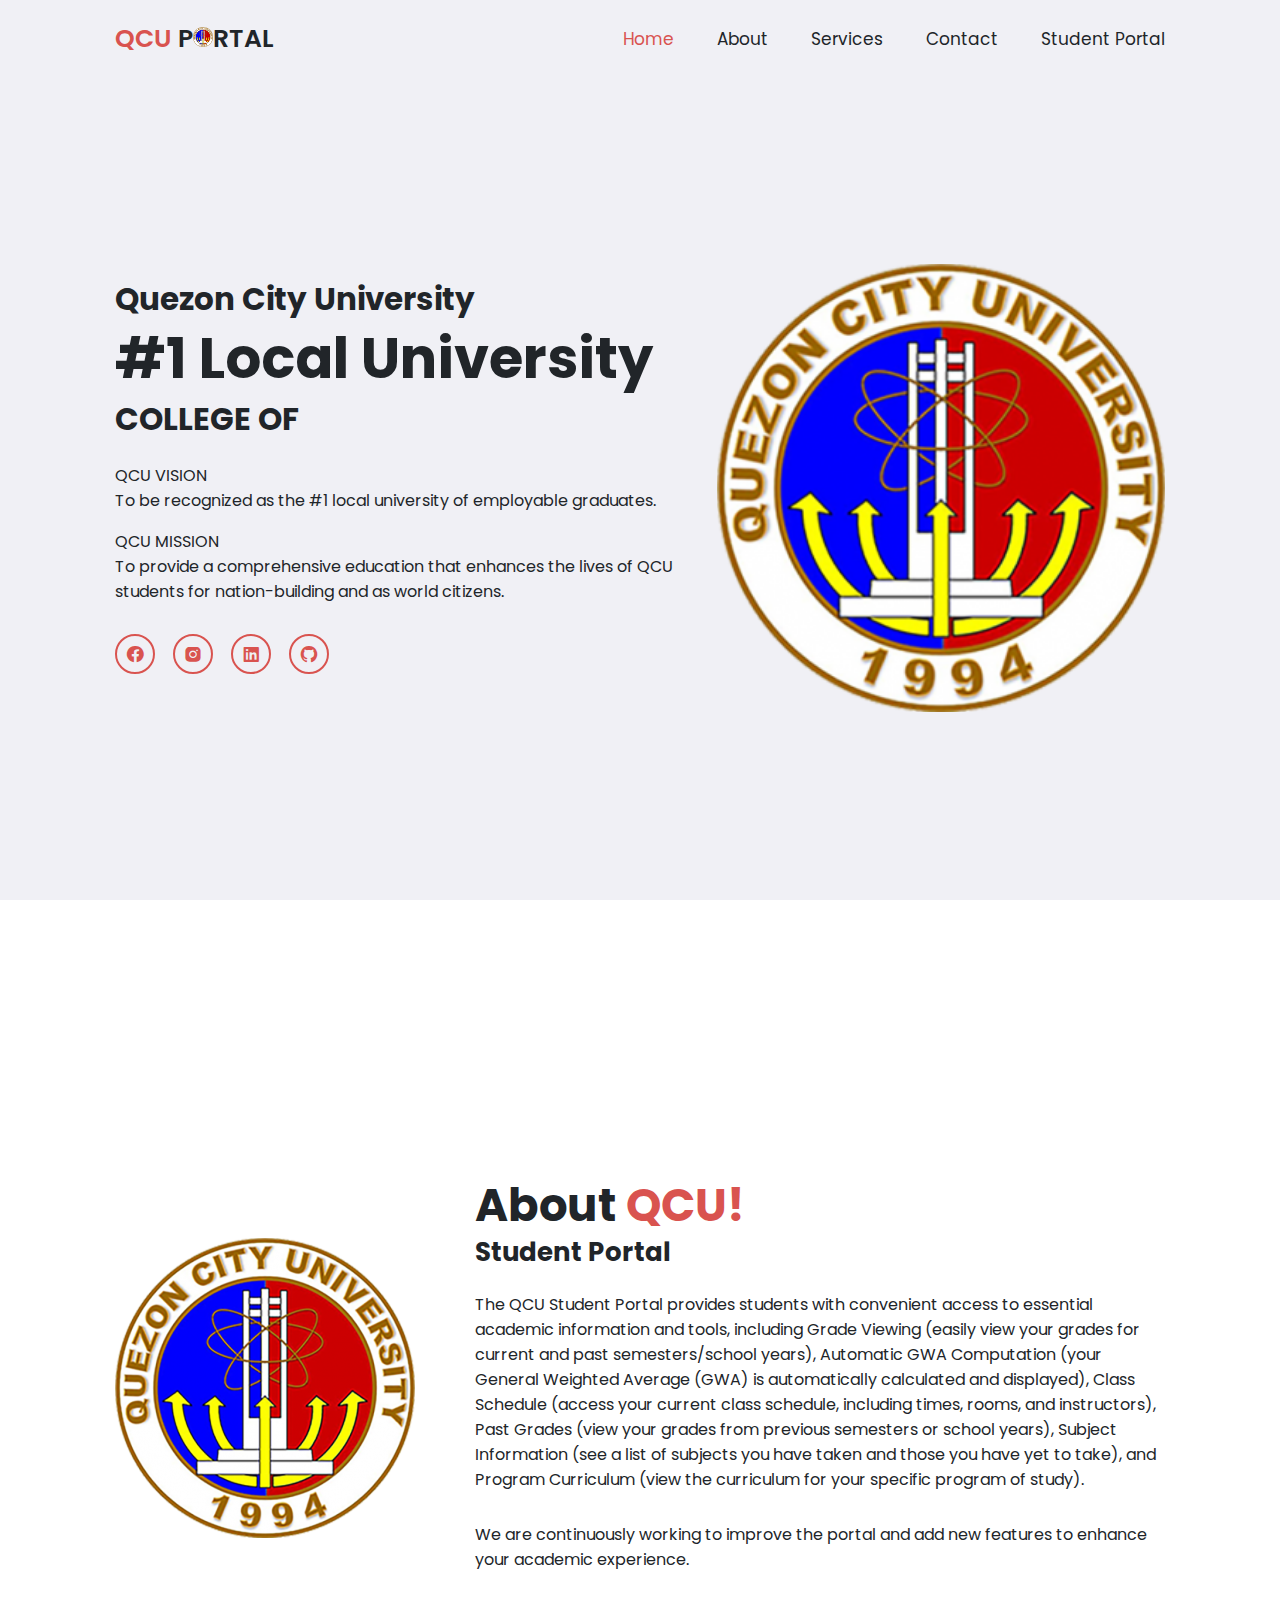
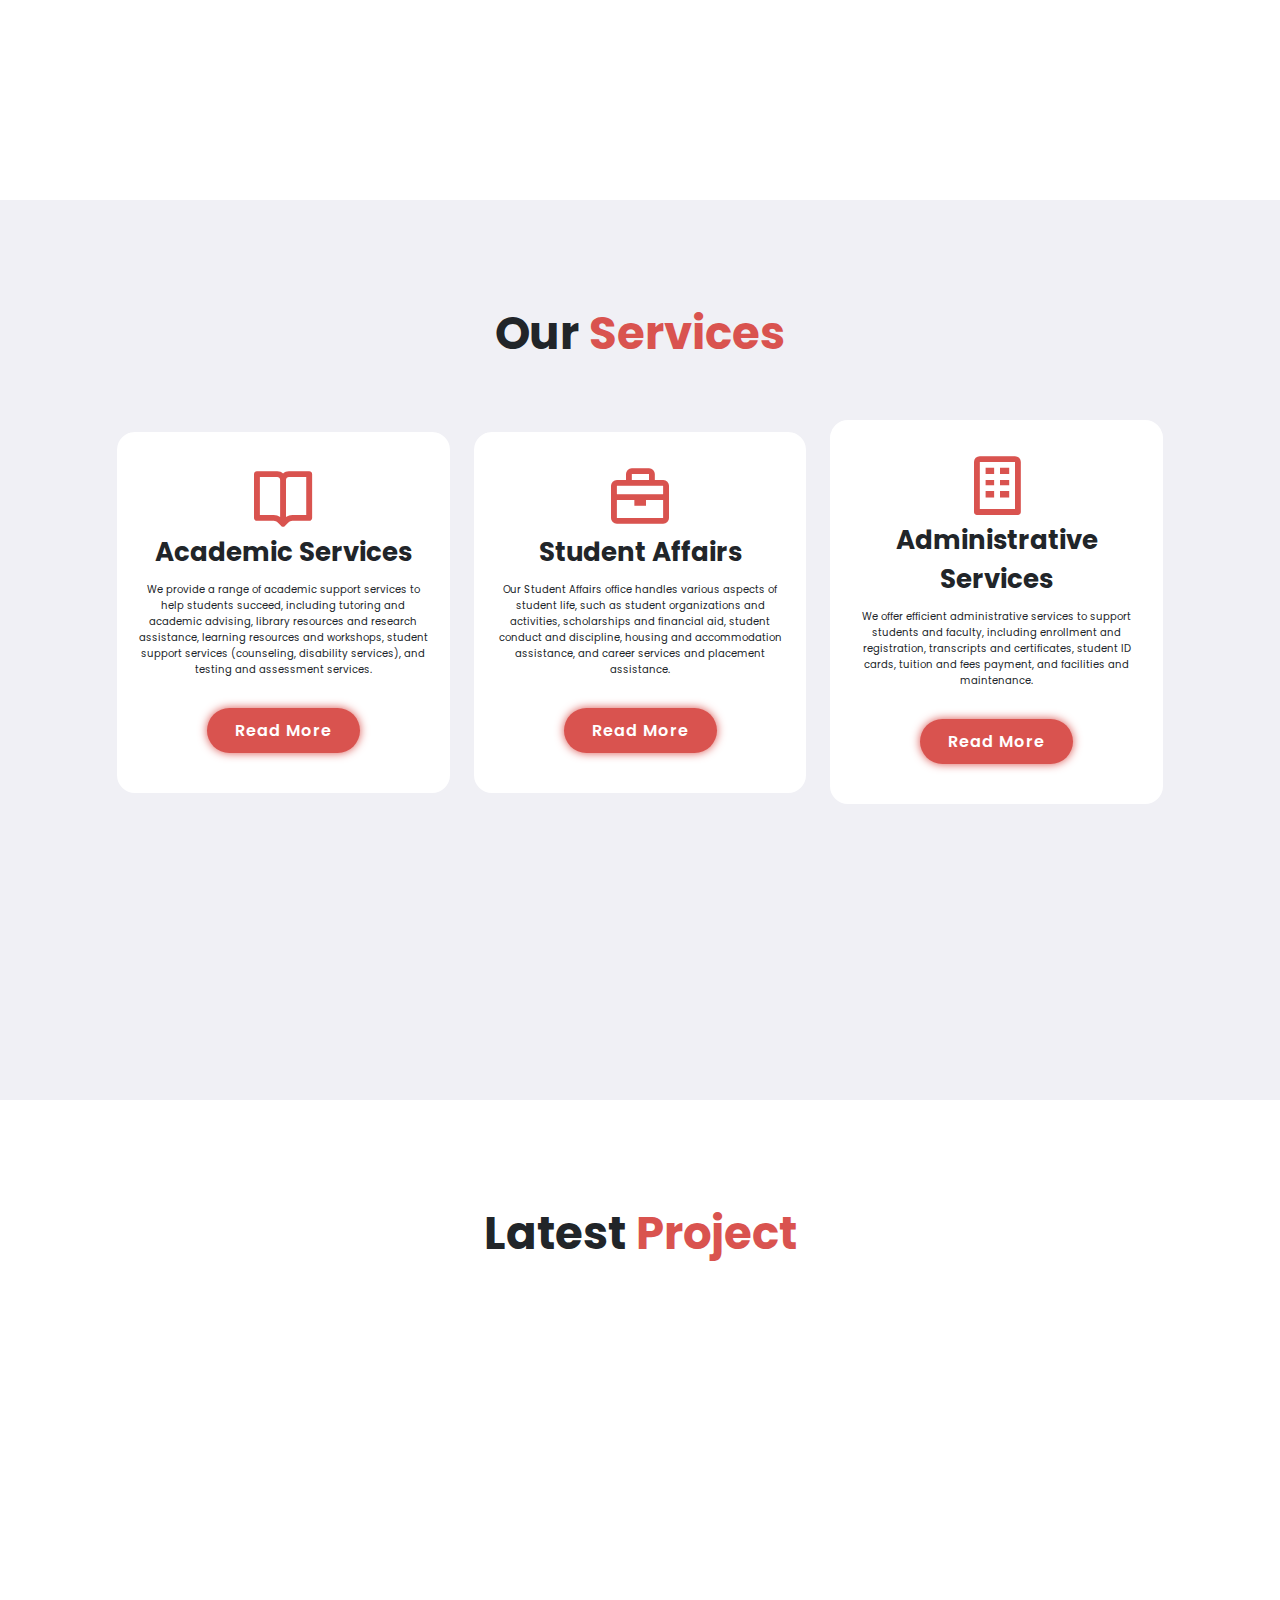
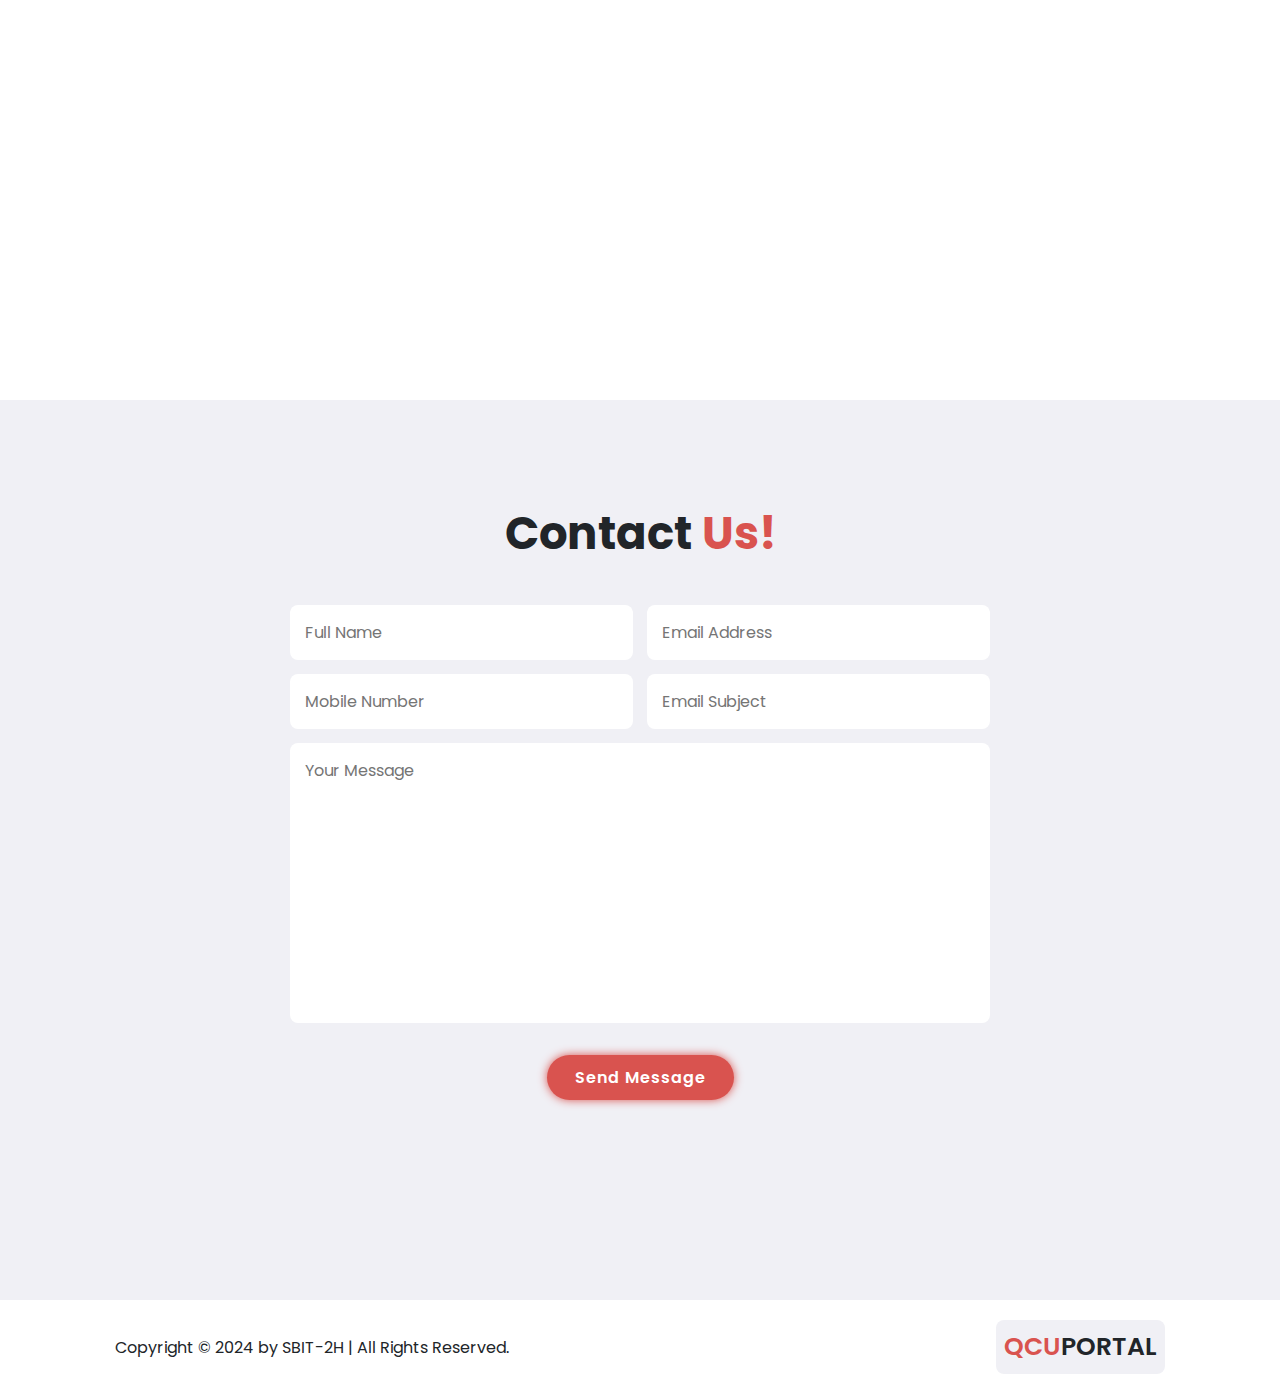
==== index.html @ 7229deca "Add files via upload" ====
<!DOCTYPE html>
<html lang="en">
<head>
    <meta charset="UTF-8">
    <meta http-equiv="X-UA-Compatible" content="IE=edge">
    <meta name="viewport" content="width=device-width, initial-scale=1.0">
    <title>QCU Student Portal </title>
    <link href='https://unpkg.com/boxicons@2.1.4/css/boxicons.min.css' rel='stylesheet'> 
    <link rel="stylesheet" href="css/style.css">
</head>
<body>

    <header class="header">
        <a href="#" class="logo"><span> QCU </span>P<img src="images/profile1.png" alt="">RTAL</a>
        <i class="bx bx-menu" id="menu-icon"></i>
        <nav class="navbar">
            <a href="#home" class="active">Home</a>
            <a href="#about">About</a>
            <a href="#services">Services</a>
            <a href="#contact">Contact</a>
            <a href="#Student">Student Portal</a>
        </nav>
    </header>
    <section class="home" id="home">
        <div class="home-content">
            <h3>Quezon City University</h3>
            <h1>#1 Local University</h1>
            <h3>COLLEGE OF <span class="multiple-text"></span></h3>
            <p> QCU VISION</p>
            <p>To be recognized as the #1 local university of
                employable graduates.</p><br>
            <p> QCU MISSION</p>
            <p>To provide a comprehensive education that enhances 
                the lives of QCU students for nation-building and 
                as world citizens.
            </p>
                 <div class="social-media">
                    <a href="https://www.facebook.com/calipes.johnrey" target="_blank"><i class='bx bxl-facebook-circle'></i></a>
                    <a href="https://www.instagram.com/jayeeboy" target="_blank"><i class='bx bxl-instagram-alt'></i></a>
                    <a href="#"><i class='bx bxl-linkedin-square'></i></a>
                    <a href="https://github.com/OpenYaji"target="_blank"><i class='bx bxl-github'></i></a>
                 </div>

        </div>

        <div class="home-img">
            <img src="images/profile.png" alt="">
        </div>

    </section>
    <section class="about" id="about">
        <div class="about-img">
            <img src="images/about.png" alt="">
        </div>
    
        <div class="about-content">
            <h2 class="heading">About <span>QCU!</span></h2>
            <h3>Student Portal</h3>
            <p>The QCU Student Portal provides students with convenient access to essential academic information and tools, 
                including Grade Viewing (easily view your grades for current and past semesters/school years), 
                Automatic GWA Computation (your General Weighted Average (GWA) is automatically calculated and displayed),
                Class Schedule (access your current class schedule, including times, rooms, and instructors), 
                Past Grades (view your grades from previous semesters or school years), 
                Subject Information (see a list of subjects you have taken and those you have yet to take),
                and Program Curriculum (view the curriculum for your specific program of study).</p>
            <p>We are continuously working to improve the portal and add new features to enhance your academic experience.</p>
        </div>
    </section>
    <section class="services" id="services">
        <h2 class="heading">Our <span> Services</span></h2>
        <div class="services-container">
            <div class="services-box">
                <i class='bx bx-book-open'></i>
                <h3> Academic Services</h3>
                <p>We provide a range of academic support services to help students succeed, 
                    including tutoring and academic advising, library resources and research assistance, 
                    learning resources and workshops, student support services (counseling, disability services), 
                    and testing and assessment services.</p>
                <a href="" class="btn">Read More</a>
            </div>
            <div class="services-box">
                <i class='bx bx-briefcase'></i>
                <h3> Student Affairs </h3>
                <p>Our Student Affairs office handles various aspects of student life, 
                    such as student organizations and activities, scholarships and financial aid, 
                    student conduct and discipline, housing and accommodation assistance, and career services 
                    and placement assistance.</p>
                <a href="" class="btn">Read More</a>
            </div>
            <div class="services-box">
                <i class='bx bx-building'></i>
                <h3>Administrative Services</h3>
                <p>We offer efficient administrative services to support students and faculty, 
                    including enrollment and registration, transcripts and certificates, student ID cards,
                    tuition and fees payment, and facilities and maintenance.</p>

                <a href="" class="btn">Read More</a>
            </div>
        </div>
    </section>
    <section class="portfolio" id="portfolio">
        <h2 class="heading">Latest <span>Project</span></h2>
        <div class="portfolio-container">
            <div class="portfolio-box">
                <img src="images/p1.png"alt="">
                <div class="portfolio-layer">
                    <h4>Web Design</h4>
                    <p>  I'm eager to learn and explore the latest technologies 
                        in networking and databases.</p>
                    <a href="#"><i class='bx bx-link-external'></i></a>
                </div>
            </div>

            <div class="portfolio-box">
                <img src="images/p1.png"alt="">
                <div class="portfolio-layer">
                    <h4>Web Design</h4>
                    <p>  I'm eager to learn and explore the latest technologies 
                        in networking and databases.</p>
                    <a href="#"><i class='bx bx-link-external'></i></a>
                </div>
            </div>

            <div class="portfolio-box">
                <img src="images/p1.png"alt="">
                <div class="portfolio-layer">
                    <h4>Web Design</h4>
                    <p>  I'm eager to learn and explore the latest technologies 
                        in networking and databases.</p>
                    <a href="#"><i class='bx bx-link-external'></i></a>
                </div>
            </div>

            <div class="portfolio-box">
                <img src="images/p1.png"alt="">
                <div class="portfolio-layer">
                    <h4>Web Design</h4>
                    <p>  I'm eager to learn and explore the latest technologies 
                        in networking and databases.</p>
                    <a href="#"><i class='bx bx-link-external'></i></a>
                </div>
            </div>

            <div class="portfolio-box">
                <img src="images/p1.png"alt="">
                <div class="portfolio-layer">
                    <h4>Web Design</h4>
                    <p>  I'm eager to learn and explore the latest technologies 
                        in networking and databases.</p>
                    <a href="#"><i class='bx bx-link-external'></i></a>
                </div>
            </div>

            <div class="portfolio-box">
                <img src="images/p1.png"alt="">
                <div class="portfolio-layer">
                    <h4>Web Design</h4>
                    <p>  I'm eager to learn and explore the latest technologies 
                        in networking and databases.</p>
                    <a href="#"><i class='bx bx-link-external'></i></a>
                </div>
            </div>
        </div>
    </section>
    <section class="contact" id="contact">
        <h2 class="heading">Contact <span>Us!</span></h2>
        <form action="https://formspree.io/f/xdkaddgr" method="POST" id="contactForm">
            <div class="input-box">
                <input type="text" placeholder="Full Name" name="fullName" required>
                <input type="email" placeholder="Email Address" name="emailAddress" required>
            </div>
            <div class="input-box">
                <input type="tel" placeholder="Mobile Number" name="mobileNumber">
                <input type="text" placeholder="Email Subject" name="emailSubject" required>
            </div>
            <textarea name="message" id="" cols="30" rows="10" placeholder="Your Message" required></textarea>
            <input type="submit" value="Send Message" class="btn">
        </form>
        <div id="form-response"></div> 
    </section>
    <footer class="footer">
        <div class="footer-text">
            <p>Copyright &copy; 2024 by SBIT-2H | All Rights Reserved.</p>
        </div>
        <div class="footer-iconTop">
            <a href="#" class="logo"><span>QCU </span>PORTAL</a>
        </div>
    </footer>
    <script src="https://unpkg.com/scrollreveal"></script>
    <script src="https://cdn.jsdelivr.net/npm/typed.js@2.0.12"> </script>
    
        <script src="js/script.js"></script>
    </body>
</html>
---- css/style.css ----
@import url('https://fonts.googleapis.com/css2?family=Poppins:wght@300;400;500;600;700;800;900&display=swap');

* {
    margin: 0;
    padding: 0;
    box-sizing: border-box;
    text-decoration: none;
    border: none;
    outline: none;
    scroll-behavior: smooth;
    font-family: 'Poppins', sans-serif;
}

:root {
    --bg-color: #f0f0f5; 
    --second-bg-color: #ffffff; 
    --text-color: #212529; 
    --main-color: #d9534f; 
}
html{
    font-size: 62.5%;
    overflow-x: hidden;
}
body {
    background: var(--bg-color);
    color : var(--text-color);
}
section{
    min-height: 100vh;
    padding: 10rem 9% 2rem;
}
.header{
    position: fixed;
    top: 0;
    left: 0;
    width: 100%;
    padding: 2rem 9%;
    background: var(--bg-color);
    display: flex;
    justify-content: space-between;
    align-items: center;
    z-index: 100;
}
.header.sticky{
    border-bottom: .1rem solid rgba(0, 0, 0, .2) ;
}
.header .logo img {
    width: 20px; /* Adjust as needed */
    height: auto; /* Maintain aspect ratio */
    /* OR */
    height: 20px; /* Adjust as needed */
    width: auto; 
  }
.logo{
    font-size: 2.5rem;
    color: var(--text-color);
    font-weight: 600;
    cursor: default;
}
.navbar a {
    font-size: 1.7rem;
    color: var(--text-color);
    margin-left: 4rem;
    transition: .3s;
}
.navbar a:hover,
.navbar a.active{
    color: var(--main-color);
}
#menu-icon{
    font-size: 3.6rem;
    color:var(--text-color);
    display: none;
}
.home{
    display: flex;
    justify-content: center;
    align-items: center;
}
.home-img img{
    width: 35vw;
    margin-left: 4rem;
    animation: floatImage 4s ease-in-out infinite;
}
@keyframes floatImage {
    0%{
        transform: translateY(0);
    }
    50%{
        transform: translateY(-2.4rem);
    }
    100%{
        transform: translateY(0);
    }
}
.home-content h3{
    font-size: 3.1rem;
    font-weight: 700;
}
.home-content h3:nth-of-type(2){
    margin-bottom: 2rem;
}
span{
    color: var(--main-color);
}
.home-content h1{
    font-size: 5.6rem;
    font-weight: 700;
    line-height: 1.3;
}
.home-content p{
    font-size: 1.6rem;
}
.social-media a{
    display: inline-flex;
    justify-content: center;
    align-items: center;
    width: 4rem;
    height: 4rem;
    background: transparent;
    border: .2rem solid var(--main-color);
    border-radius: 50%;
    font-size: 2rem;
    color: var(--main-color);
    margin: 3rem 1.5rem 3rem 0;
    transition: .5s ease;
}
.social-media a:hover{
    background: var(--main-color);
    color: var(--second-bg-color);
    box-shadow: 0 0 1rem var(--main-color);
}
.btn{
    display: inline-block;
    padding: 1rem 2.8rem;
    background: var(--main-color);
    border-radius: 4rem;
    box-shadow: 0 0 1rem var(--main-color);
    font-size: 1.6rem;
    color: var(--second-bg-color);
    letter-spacing: .1rem;
    font-weight: 600;
    transition: .5s ease;
}

.btn:hover{
    box-shadow: none;
}
.about{
    display: flex;
    justify-content: center;
    align-items: center;
    gap: 2rem;
    background: var(--second-bg-color);
}
.about-img{
    width: 50vw;
    margin-right: 4rem;
}
.heading{
    text-align: center;
    font-size: 4.5rem;
}
.about-content h2{
    text-align: left;
    line-height: 1.2;
}
.about-content h3{
    font-size: 2.6rem;
}
.about-content p{
    font-size: 1.6rem;
    margin: 2rem 0 3rem;
}
.services h2{
    margin-bottom: 5rem;
}
.services-container{
    display: flex;
    justify-content: center;
    align-items: center;
    flex-wrap: wrap;
    gap: 2rem;
}
.services-container .services-box{
    flex: 1 1 30rem;
    background: var(--second-bg-color);
    padding: 3rem 2rem 4rem;
    border-radius: 2rem;
    text-align: center;
    border: .2rem solid var(--bg-color);
    transition: .5s ease;
}
.services-container .services-box:hover{
    border-color: var(--main-color);
    transform: scale(1.02);
}
.services-box i{
    font-size: 7rem;
    color: var(--main-color);
}
.services-box h3{
    font-size: 2.6rem;
}
.services-box p{
    font-size: size 1.6rem;
    margin:1rem 0 3rem;
}
.portfolio{
    background: var(--second-bg-color);
}
.portfolio h2{
    margin-bottom: 4rem;
}
.portfolio-container {
    display: grid;
    grid-template-columns: repeat(3,1fr);
    align-items: center;
    gap: 2.5rem;
}
.portfolio-container .portfolio-box{
    position: relative;
    border-radius: 2rem;
    box-shadow: 0 0 1rem var(--bg-color);
    overflow: hidden;
    display: flex;
}
.portfolio-box img{
    width: 100%;
    transition: .5s ease;
}
.portfolio-box:hover img{
    transform: scale(1.1);
}
.portfolio-box .portfolio-layer{
    position: absolute;
    bottom: 0;
    left: 0;
    width: 100%;
    height: 100%;
    background: linear-gradient(rgba(0,0,0,.1),var(--main-color));
    display: flex;
    justify-content: center;
    align-items: center;
    flex-direction: column;
    text-align: center;
    padding: 0 4rem;
    transform: translateY(100%);
    transition: .5s ease;
}
.portfolio-box:hover .portfolio-layer{
    transform: translateY(0);
}
.portfolio-layer h4{
    font-size: 3rem;
}
.portfolio-layer p{
    font-size: 1.6rem;
    margin: .3rem 0 1rem;
}
.portfolio-layer a{
    display: inline-flex;
    justify-content: center;
    align-items: center;
    width: 5rem;
    height: 5rem;
    background: var(--text-color);
    border-radius: 50%;
}
.portfolio-layer a i{
    font-size: 2rem;
    color: var(--second-bg-color);
}
.contact h2{
    margin-bottom: 3rem;

}
.contact form{
    max-width: 70rem;
    margin: 1rem auto;
    text-align: center;
    margin-bottom: 3rem;
}
.contact form .input-box{
    display: flex;
    justify-content: space-between;
    flex-wrap: wrap;
}
.contact form .input-box input,
.contact form textarea{
    width: 100%;
    padding: 1.5rem;
    font-size: 1.6rem;
    color: var(--text-color);
    background: var(--second-bg-color);
    border-radius: .8rem;
    margin: .7rem 0;
}
.contact form .input-box input{
    width: 49%;
}
.contact form textarea{
    resize: none;
}
.contact form .btn{
    margin-top: 2rem;
    cursor: pointer;
}
.footer {
    display: flex;
    justify-content: space-between;
    align-items: center;
    flex-wrap: wrap;
    padding: 2rem 9%;
    background: var(--second-bg-color);
}
.footer-text p{
    font-size: 1.6rem;
}
.footer-iconTop a{
    display: inline-flex;
    justify-content: center;
    align-items: center;
    padding: .8rem;
    background: var(--bg-color);
    border-radius: .8rem;
}
.footer-iconTop a:hover{
    box-shadow: 0 0 1rem var(--main-color);
}
.footer-iconTop a i{
    font-size: 2.4rem;
    color: var(--second-bg-color);
}

@media(max-width: 1200px){
    html{
        font-size: 55%;
    }
}
@media(max-width: 991px){
    .header{
        padding: 2rem 3%;
    }
    section{
        padding: 10rem 3% 2rem;
    }
    .services{
        padding-bottom: 7rem;
    }
    .portfolio{
        padding-bottom: 7rem;
    }
    .contact{
        min-width: auto;
    }
    .footer{
        padding: 2rem 3%;
    }
}
@media(max-width: 768px){
    #menu-icon{
        display: block;
    }
    .navbar{
        position: absolute;
        top: 100%;
        left: 0;
        width: 100%;
        padding: 1rem 3%;
        background: var(--bg-color);
        border-top: .1rem solid rgba(0, 0, 0, .2);
        box-shadow: 0 .5rem 1rem rgba(0, 0, 0, .2);
        display: none;
    }
    .navbar.active{
        display: block;
    }
    .navbar a{
        display: block;
        font-size: 2rem;
        margin: 3rem 0;
    }
    .home {
        flex-direction: column;
    }
    .home-content h3{
        font-size: 2.6rem;
    }
    .home-content h1{
        font-size: 5rem;
    }
    .home-img img{
        width: 70vw;
        margin-top: 4rem;
    }
    .about {
        flex-direction: column-reverse;
    }
    .about img{
        width: 70vw;
        margin-top: 4rem;
    }
    .services h2{
        margin-bottom: 3rem;
    }
    .portfolio h2{
        margin-bottom: 3rem;
    }
    .portfolio-container{
        grid-template-columns: repeat(2.1fr);
    }
}
@media(max-width: 617px){
    .portfolio-container{
        grid-template-columns: 1fr;
    }
}
@media(max-width: 450px){
    html{
        font-size: 50%;
    }
    .contact form .input-box input{
        width: 100%;
    }
}
@media(max-width: 365px){
    .home-img img{
        width: 90vw;
    }
    .about-img img{
        width: 90vw;
    }
    .footer {
        flex-direction: column-reverse;
    }
    .footer p{
        text-align: center;
        margin-top: 2rem;
    }
}
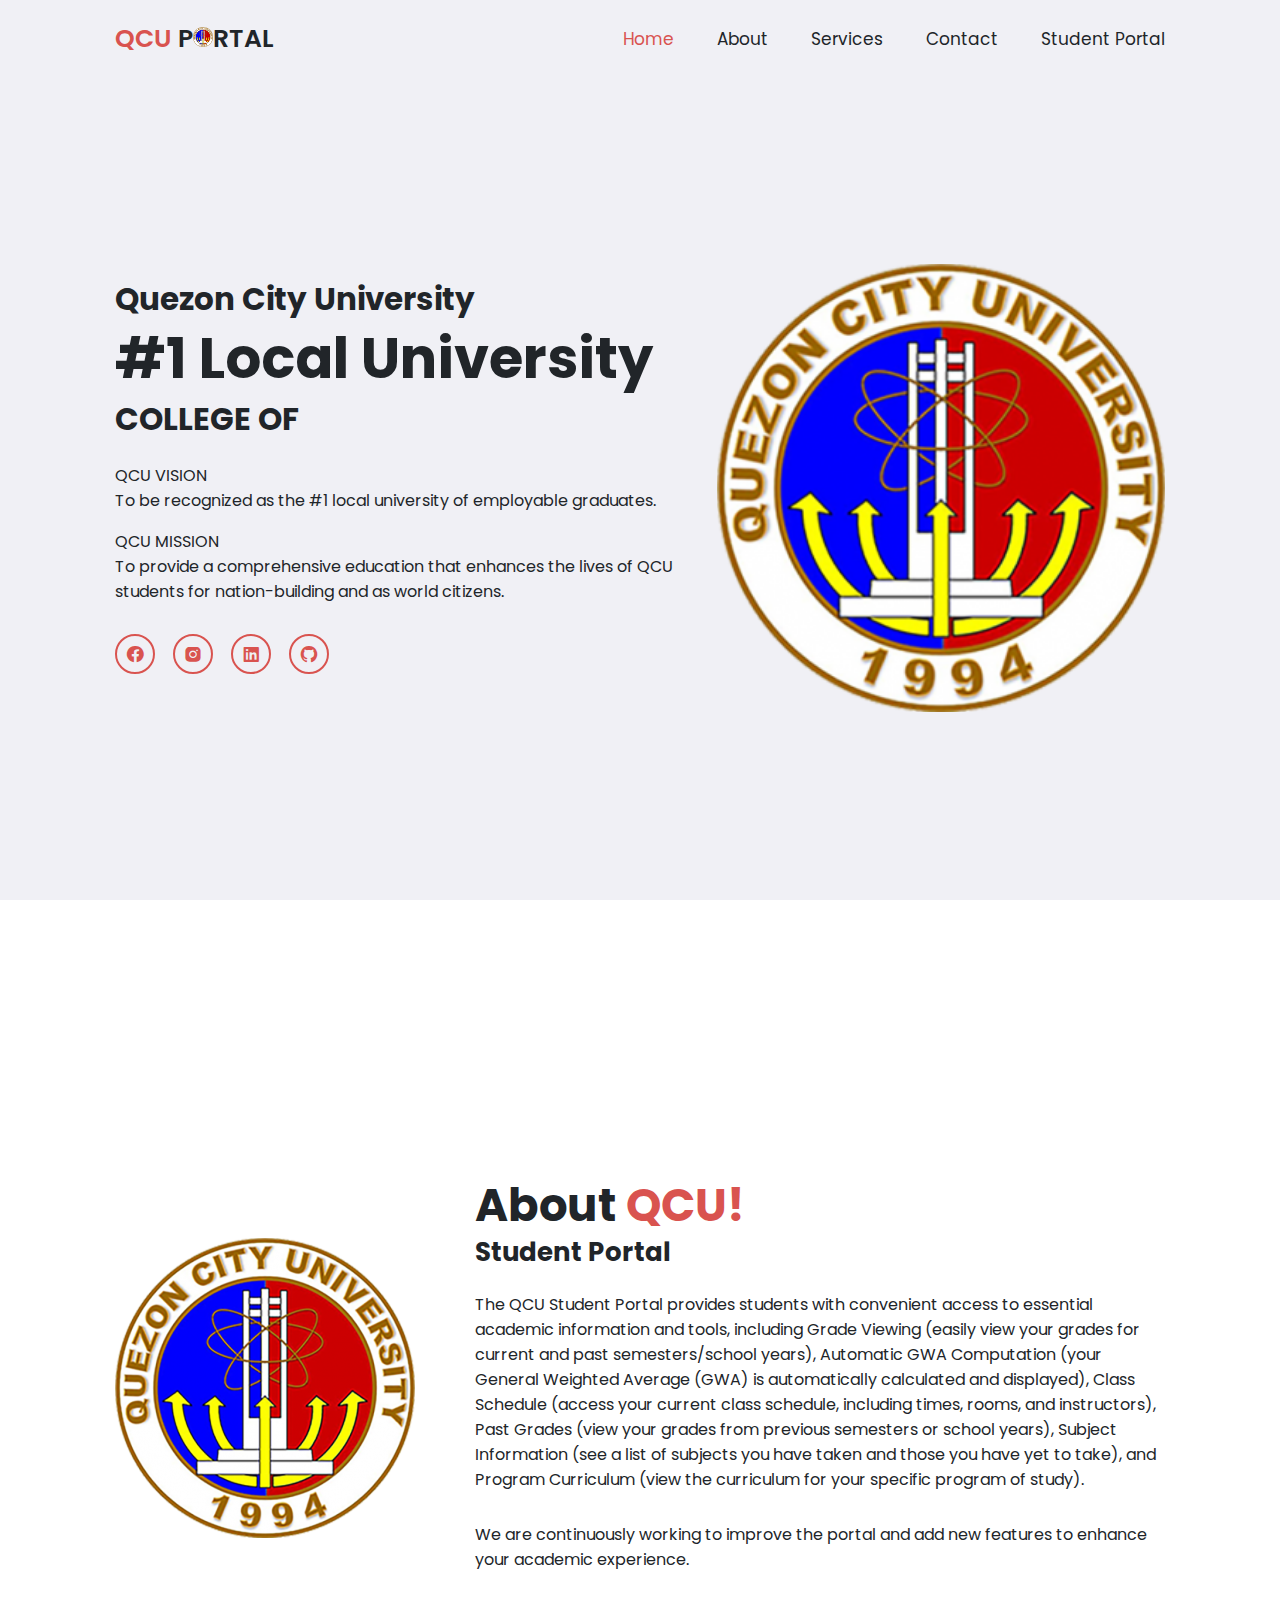
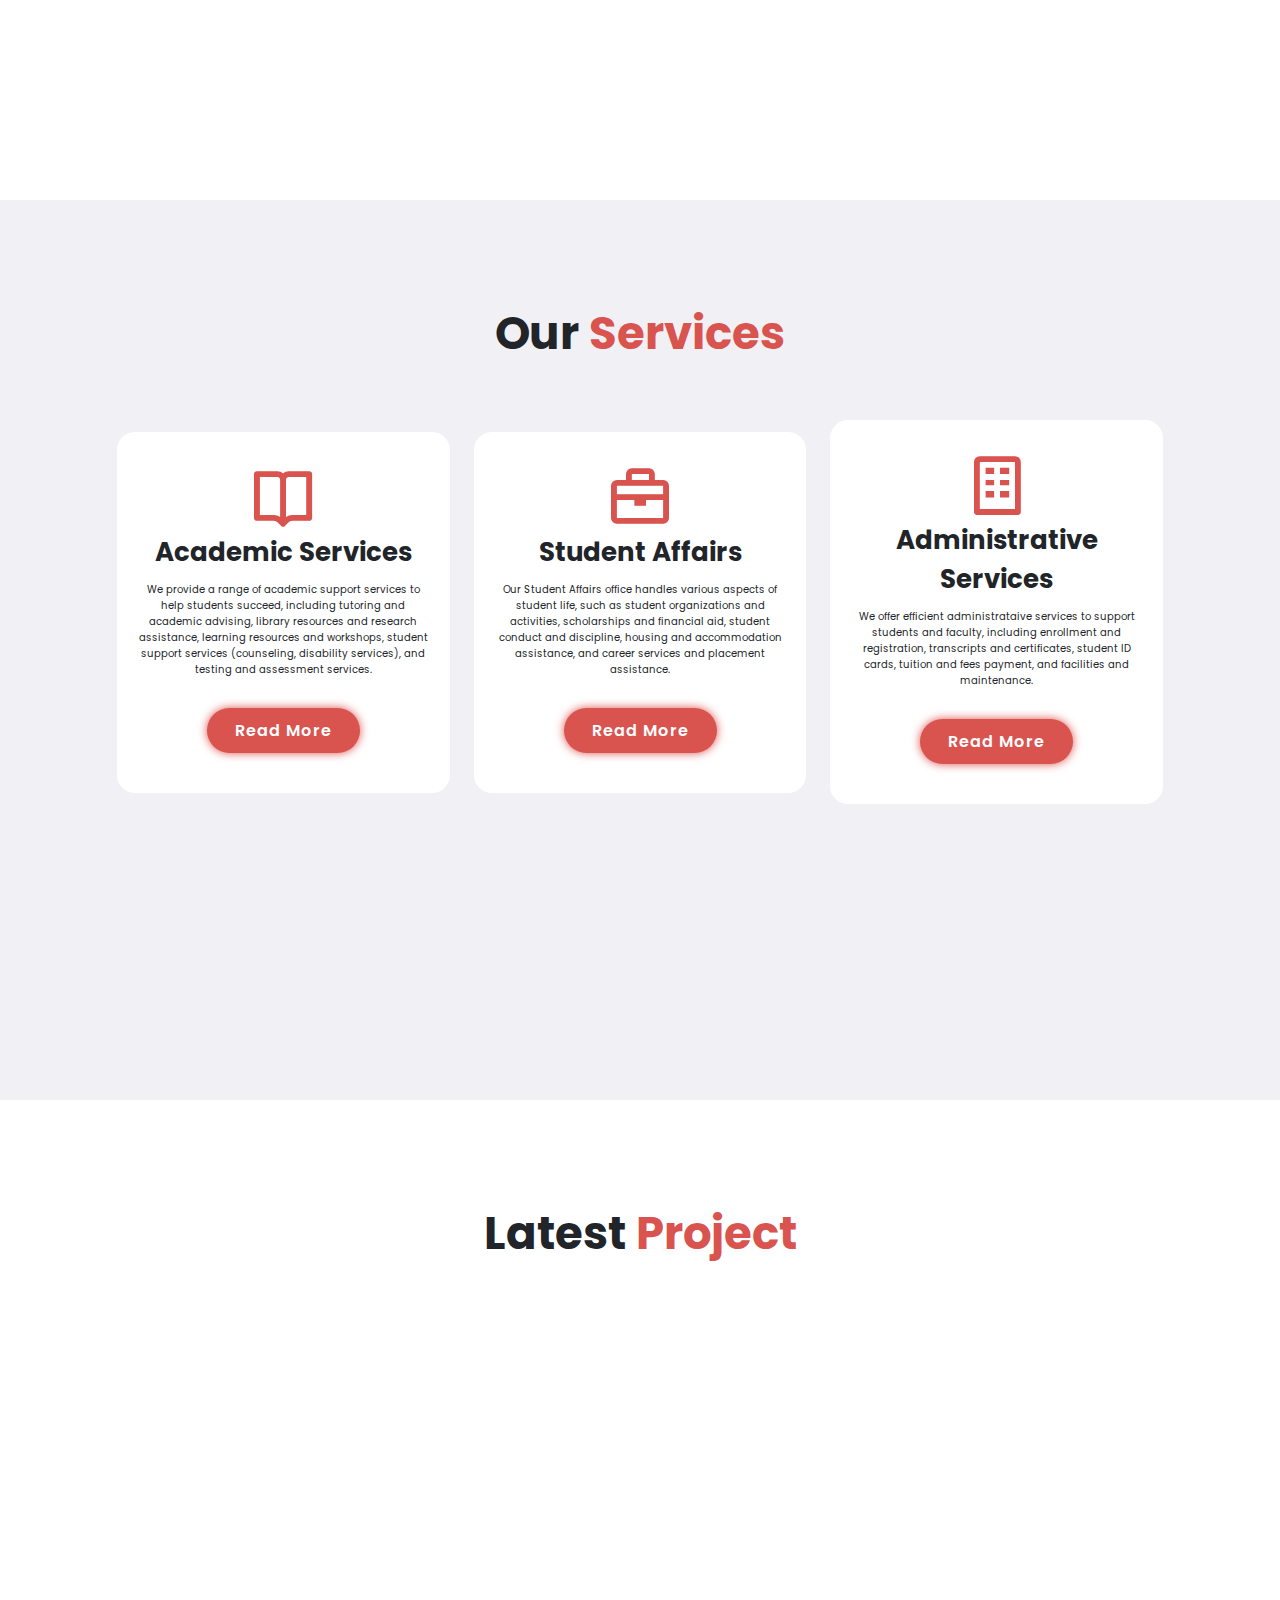
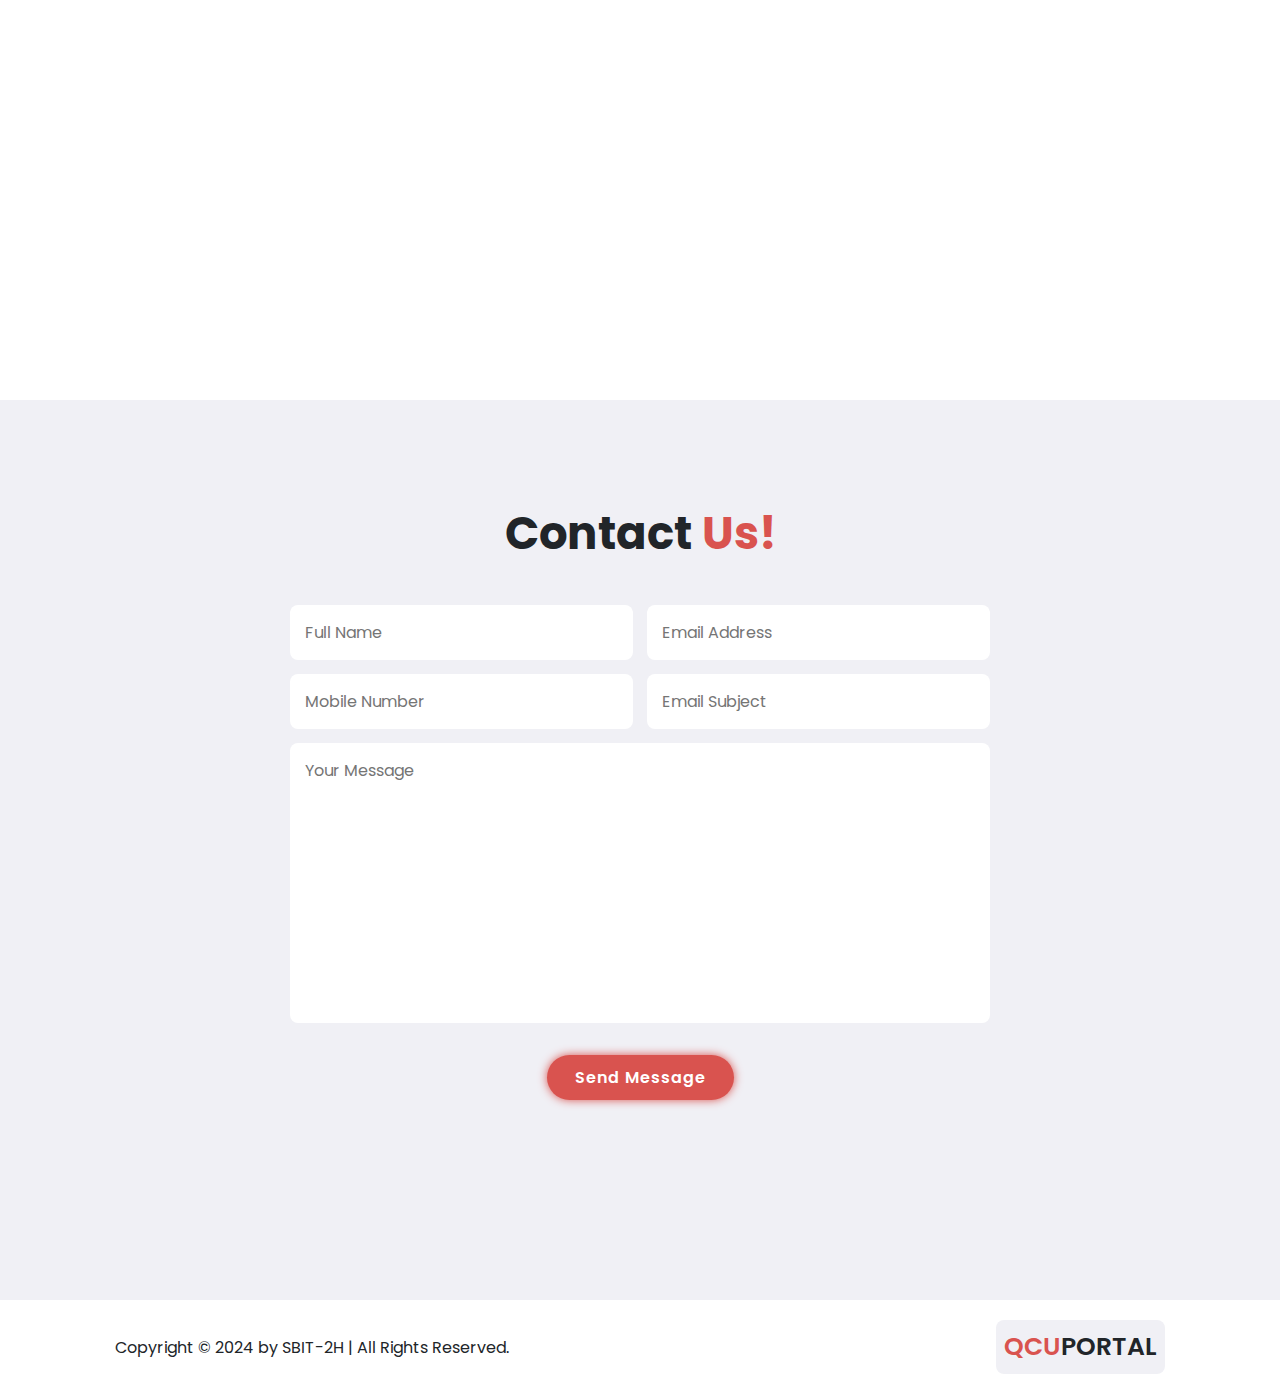
==== commit 6292b80d: "Add files via upload" ====
--- a/index.html
+++ b/index.html
@@ -4,9 +4,10 @@
     <meta charset="UTF-8">
     <meta http-equiv="X-UA-Compatible" content="IE=edge">
     <meta name="viewport" content="width=device-width, initial-scale=1.0">
-    <title>QCU Student Portal </title>
+    <title>QCU Portal </title>
     <link href='https://unpkg.com/boxicons@2.1.4/css/boxicons.min.css' rel='stylesheet'> 
     <link rel="stylesheet" href="css/style.css">
+    <link rel="icon" href="images/profile1.png">
 </head>
 <body>
 
@@ -18,9 +19,30 @@
             <a href="#about">About</a>
             <a href="#services">Services</a>
             <a href="#contact">Contact</a>
-            <a href="#Student">Student Portal</a>
+            <a href="#loginform">Student Portal</a>
         </nav>
     </header>
+    <div id="login-form-overlay">
+        <div class="image-container">
+          </div>
+        <div id="login-form">
+          <span class="close-button" onclick="closeLoginForm()">&times;</span>
+          <h2>Student Login</h2>
+          <img src="images/about.png" alt="" class="">
+          <form id="loginForm">  <label for="username">Student ID</label>
+            <input type="text" id="username" name="username" required>
+            <label for="password">Password </label>
+            <input type="password" id="password" name="password" required>
+            <button type="button" onclick="validateLogin()">Login</button>  </form>
+        </div>
+      </div>
+      
+      <div id="loading-screen" style="display: none;">
+        <div class="loader"></div>
+      </div>
+      <div id="success-notification">
+        Login Successful!!!
+      </div>    
     <section class="home" id="home">
         <div class="home-content">
             <h3>Quezon City University</h3>
@@ -40,7 +62,6 @@
                     <a href="#"><i class='bx bxl-linkedin-square'></i></a>
                     <a href="https://github.com/OpenYaji"target="_blank"><i class='bx bxl-github'></i></a>
                  </div>
-
         </div>
 
         <div class="home-img">
@@ -90,7 +111,7 @@
             <div class="services-box">
                 <i class='bx bx-building'></i>
                 <h3>Administrative Services</h3>
-                <p>We offer efficient administrative services to support students and faculty, 
+                <p>We offer efficient administrataive services to support students and faculty, 
                     including enrollment and registration, transcripts and certificates, student ID cards,
                     tuition and fees payment, and facilities and maintenance.</p>
 
@@ -115,7 +136,7 @@
                 <img src="images/p1.png"alt="">
                 <div class="portfolio-layer">
                     <h4>Web Design</h4>
-                    <p>  I'm eager to learn and explore the latest technologies 
+                    <p>  I'm eager to ldadearn and explore the latest technologies 
                         in networking and databases.</p>
                     <a href="#"><i class='bx bx-link-external'></i></a>
                 </div>
--- a/css/style.css
+++ b/css/style.css
@@ -8,7 +8,7 @@
     border: none;
     outline: none;
     scroll-behavior: smooth;
-    font-family: 'Poppins', sans-serif;
+        font-family: 'Poppins', sans-serif;
 }
 
 :root {
@@ -45,10 +45,9 @@
     border-bottom: .1rem solid rgba(0, 0, 0, .2) ;
 }
 .header .logo img {
-    width: 20px; /* Adjust as needed */
-    height: auto; /* Maintain aspect ratio */
-    /* OR */
-    height: 20px; /* Adjust as needed */
+    width: 20px;
+    height: auto; 
+    height: 20px; 
     width: auto; 
   }
 .logo{
@@ -438,4 +437,197 @@
         text-align: center;
         margin-top: 2rem;
     }
-}+}
+
+#login-form-overlay {
+    display: none;
+    position: fixed;
+    top: 0;
+    left: 0;
+    width: 100%;
+    height: 100%;
+    background-color: rgba(0, 0, 0, 0.5);
+    z-index: 101; 
+    justify-content: center;
+    align-items: center;
+}
+
+#login-form {
+    background-color: var(--second-bg-color);
+    padding: 6rem;
+    border-radius: 3rem;
+    width: 400px;
+    position: relative; 
+}
+
+#login-form h2 {
+    text-align: center;
+    margin-bottom: 1.5rem;
+    color: var(--text-color);
+}
+
+#login-form label {
+    display: block;
+    margin-bottom: 0.5rem;
+    color: var(--text-color);
+    text-align: center;
+}
+
+#login-form input[type="text"],
+#login-form input[type="password"] {
+    width: 100%;
+    padding: 1rem;
+    margin-bottom: 1rem;
+    border: 1px solid #ccc;
+    border-radius: 1.5rem;
+    box-sizing: border-box;
+    background-color: #f8f9fa;
+    color: var(--text-color);
+}
+
+#login-form button {
+    transition: all 0.3s ease-in-out;
+    font-family: "Dosis", sans-serif;
+    width: 100%;
+    height: 40px;
+    border-radius: 50px;
+    background-image: linear-gradient(135deg, #1310ec 0%,var(--main-color) 70%);
+    outline: none;
+    cursor: pointer;
+    border: none;
+    font-size: 24px;
+    color: white;
+    display: block;
+    margin: auto;
+    }
+
+#login-form button:hover {
+    background-image: linear-gradient(135deg,var(--main-color)0%, #1310ec 100%);
+    transform: translateY(3px);
+  }
+#login-form button:active{
+    opacity: 0.5;
+  }
+
+.close-button {
+    position: absolute;
+    top: 0;
+    right: 2rem;
+    font-size: 6.5rem;
+    cursor: pointer;
+    color: var(--text-color);
+    transition: .3s;
+}
+
+.close-button:hover {
+    color: var(--main-color);
+}
+.image-container{
+    display: grid;
+    grid-auto-flow: column;
+    grid-auto-columns: 250px;
+    justify-items: stretch;
+    animation: animation 12s linear infinite;
+}
+
+/* From Uiverse.io by Maximinodotpy */ 
+.inputGroup {
+    font-family: 'Segoe UI', sans-serif;
+    margin: 1em 0 1em 0;
+    max-width: 190px;
+    position: relative;
+  }
+  
+  .inputGroup input {
+    font-size: 100%;
+    padding: 0.8em;
+    outline: none;
+    border: 2px solid rgb(200, 200, 200);
+    background-color: transparent;
+    border-radius: 20px;
+    width: 100%;
+  }
+  
+  .inputGroup label {
+    font-size: 100%;
+    position: absolute;
+    left: 0;
+    padding: 0.8em;
+    margin-left: 0.5em;
+    pointer-events: none;
+    transition: all 0.3s ease;
+    color: rgb(100, 100, 100);
+  }
+  
+  .inputGroup :is(input:focus, input:valid)~label {
+    transform: translateY(-50%) scale(.9);
+    margin: 0em;
+    margin-left: 1.3em;
+    padding: 0.4em;
+    background-color: #e8e8e8;
+  }
+  
+  .inputGroup :is(input:focus, input:valid) {
+    border-color: rgb(150, 150, 200);
+  }
+
+#loading-screen {
+    display: none;
+    position: fixed;
+    top: 0;
+    left: 0;
+    width: 100%;
+    height: 100%;
+    background-color: rgba(0, 0, 0, 0.5);
+    display: flex;
+    justify-content: center;
+    align-items: center;
+    z-index: 1001;
+  }
+  
+  .loader {
+    display: block;
+    --height-of-loader: 4px;
+    --loader-color: #ff0000;
+    width: 130px;
+    height: var(--height-of-loader);
+    border-radius: 30px;
+    background-color: #000000;
+    position: relative;
+  }
+  
+  .loader::before {
+    content: "";
+    position: absolute;
+    background: var(--loader-color);
+    top: 0;
+    left: 0;
+    width: 0%;
+    height: 100%;
+    border-radius: 30px;
+    animation: moving 1s ease-in-out infinite;
+  }
+  
+  @keyframes moving {
+    50% {
+      width: 100%;
+    }
+    100% {
+      width: 0;
+      right: 0;
+      left: unset;
+    }
+  }
+  
+  #success-notification {
+    display: none;
+    position: fixed;
+    top: 50%;
+    left: 50%;
+    transform: translate(-50%, -50%);
+    background-color: #4CAF50;
+    color: white;
+    padding: 20px;
+    border-radius: 5px;
+    z-index: 1002;
+  }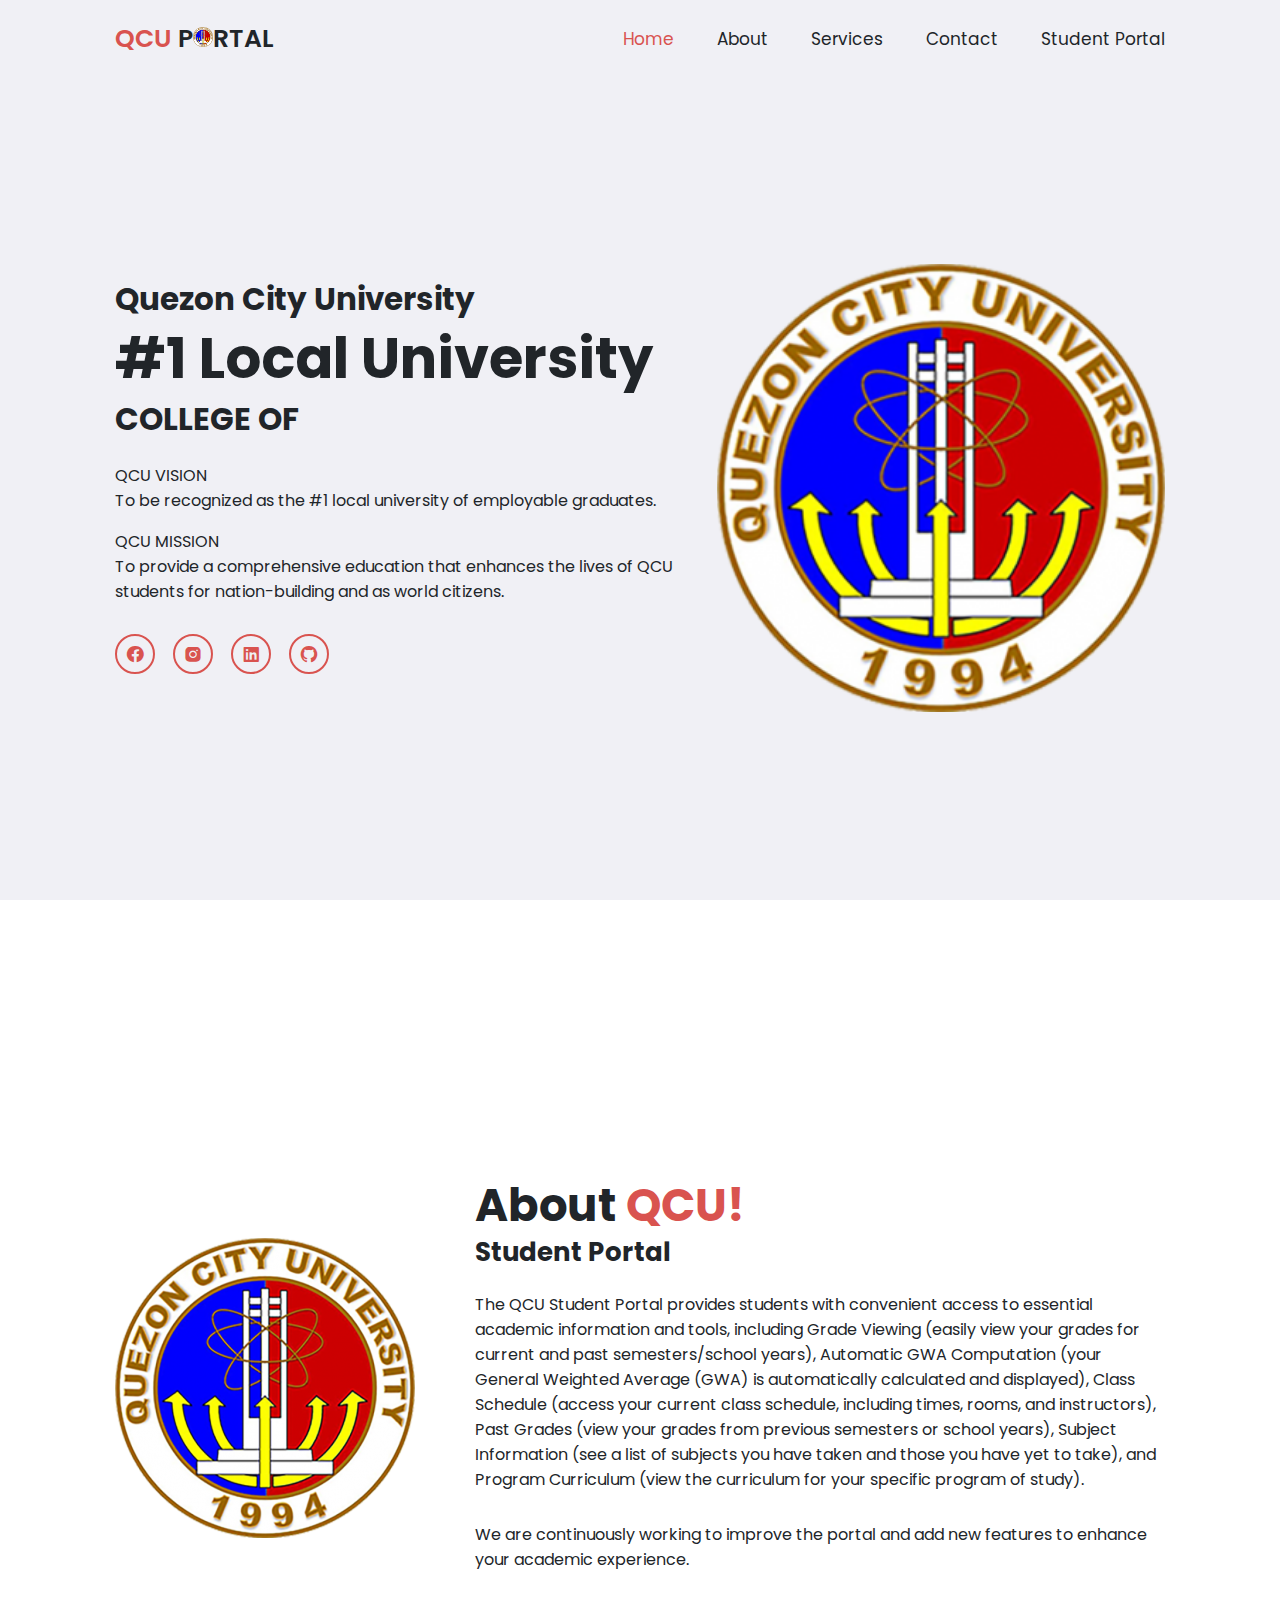
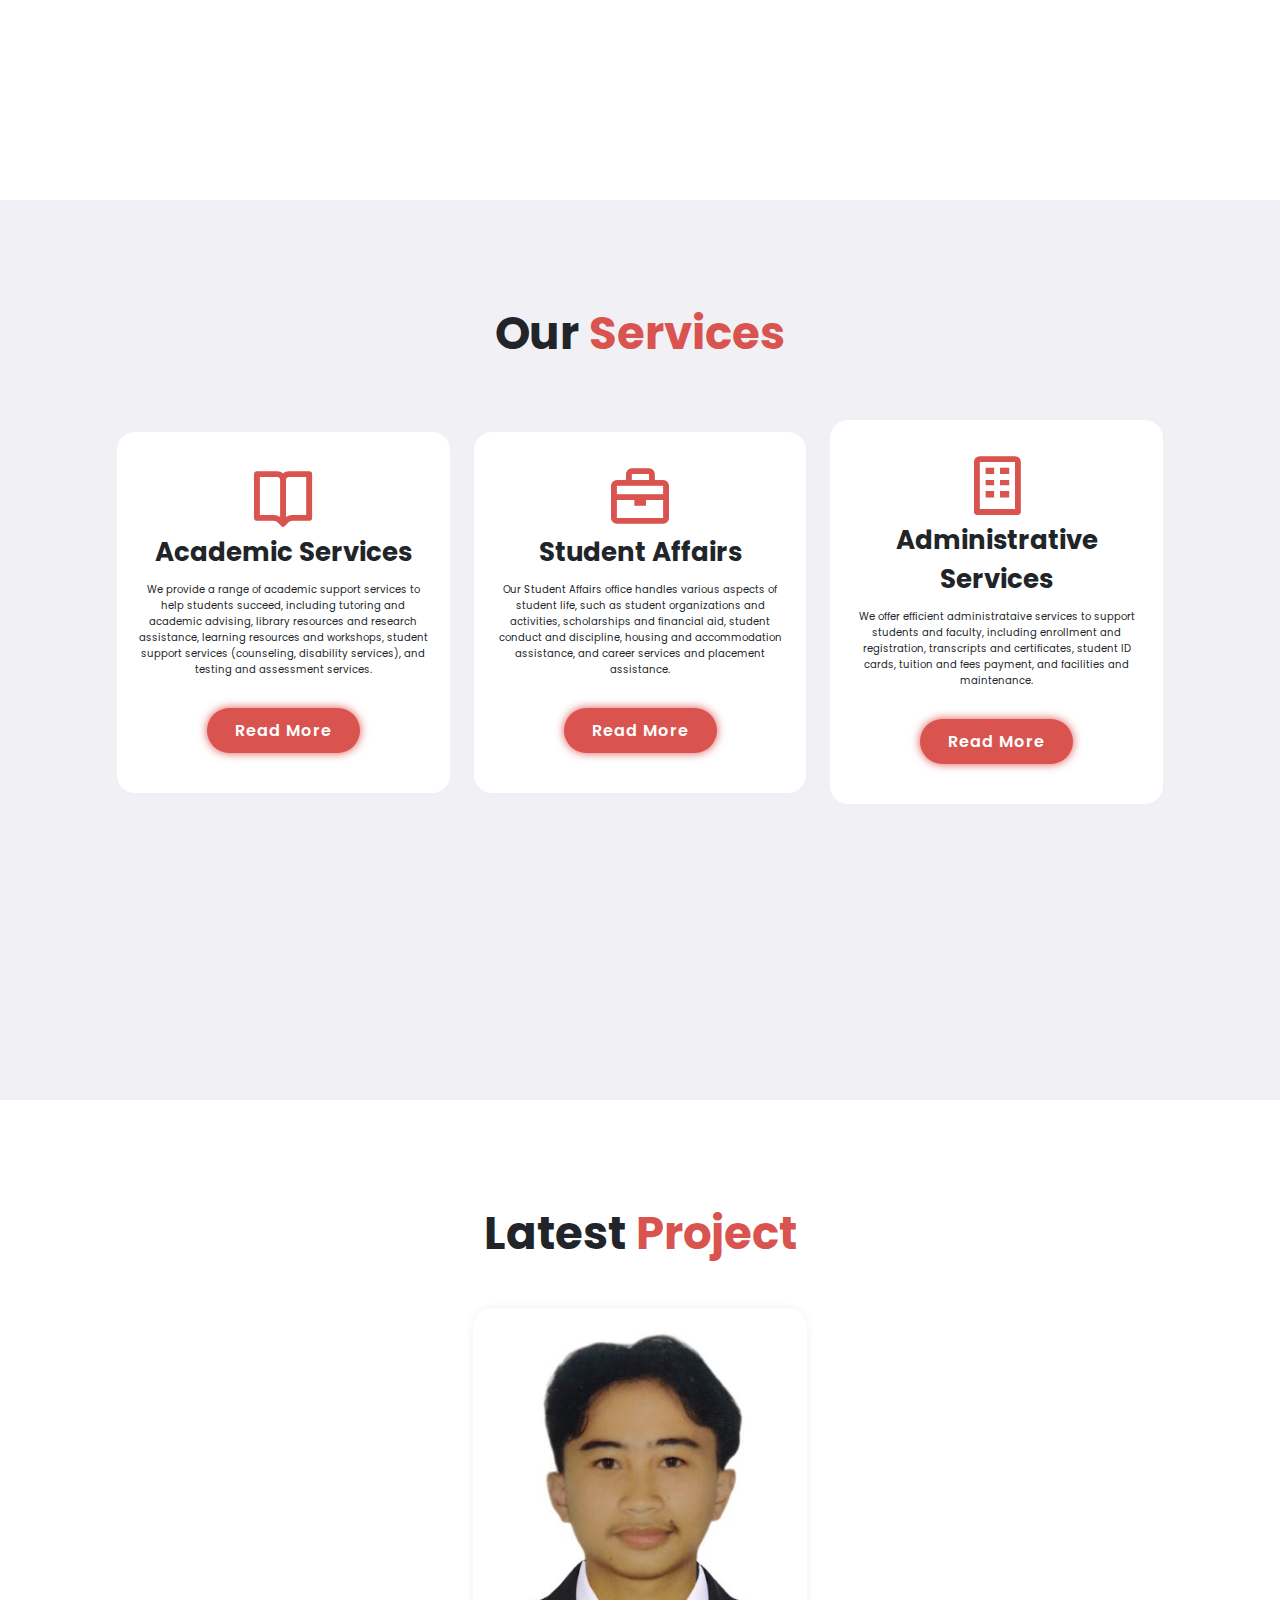
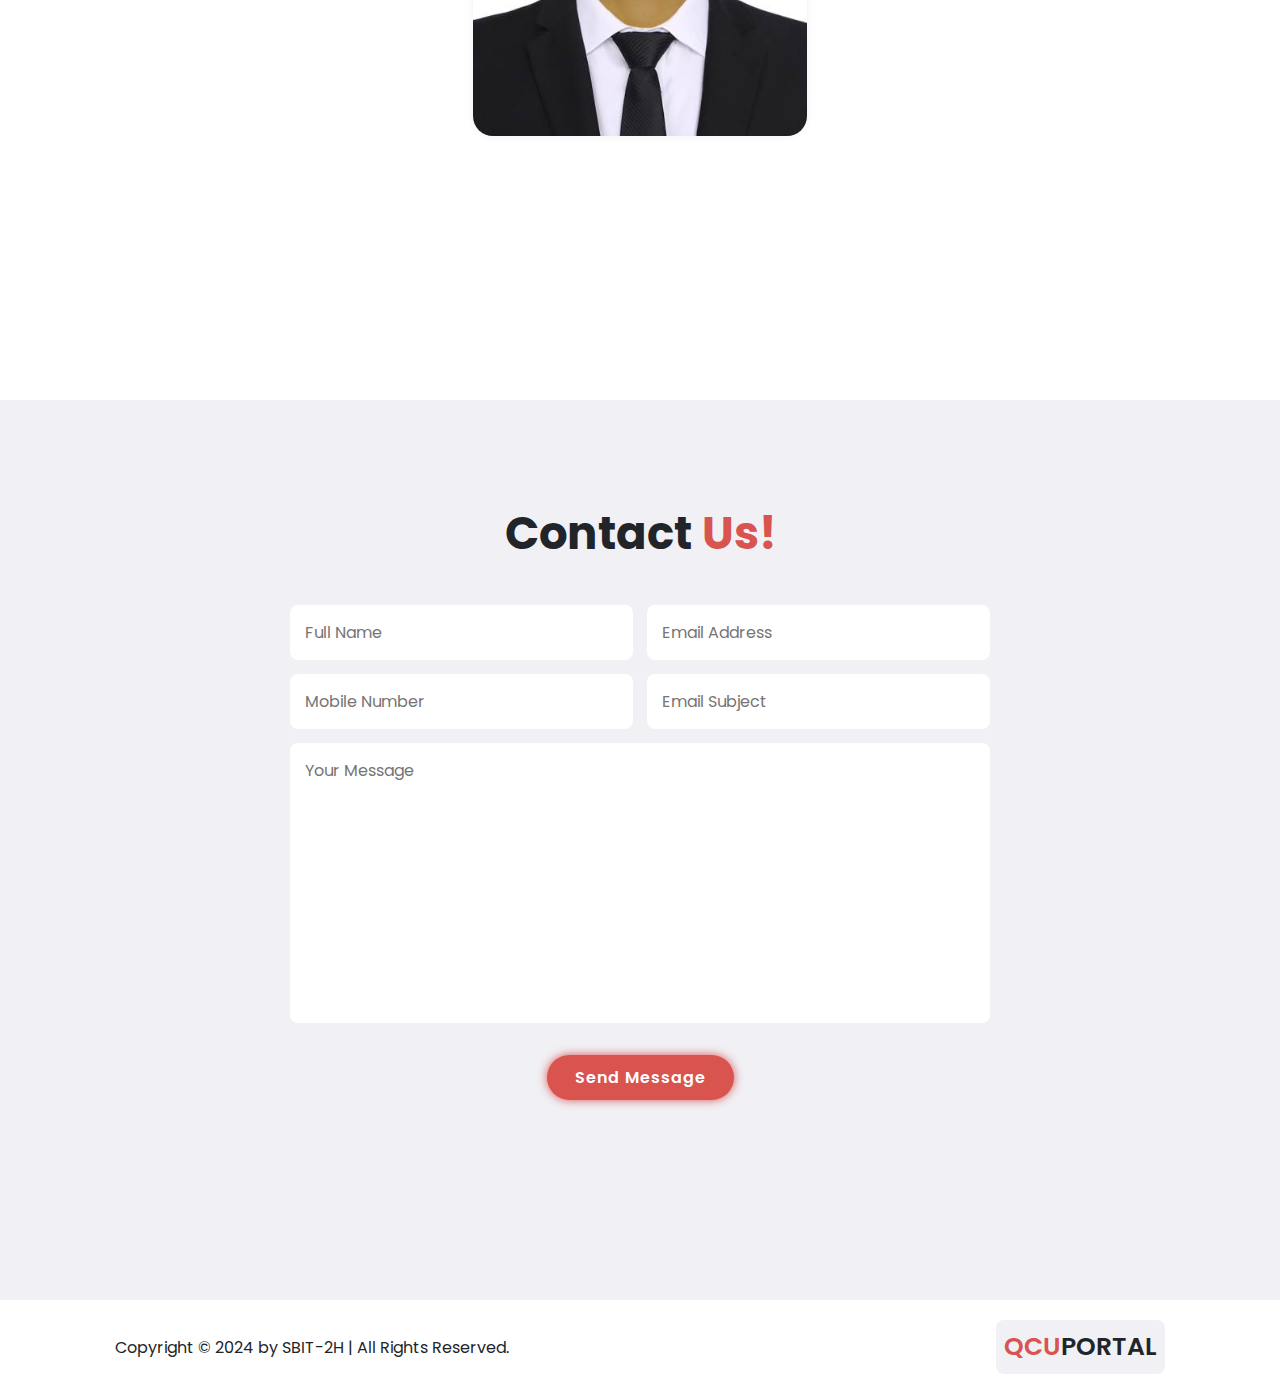
==== commit 1bcf3f72: "Add files via upload" ====
--- a/index.html
+++ b/index.html
@@ -133,7 +133,7 @@
             </div>
 
             <div class="portfolio-box">
-                <img src="images/p1.png"alt="">
+                <img src="/images/profilepic.jpg"alt="">
                 <div class="portfolio-layer">
                     <h4>Web Design</h4>
                     <p>  I'm eager to ldadearn and explore the latest technologies 
--- a/css/style.css
+++ b/css/style.css
@@ -1,633 +1,633 @@
-@import url('https://fonts.googleapis.com/css2?family=Poppins:wght@300;400;500;600;700;800;900&display=swap');
-
-* {
-    margin: 0;
-    padding: 0;
-    box-sizing: border-box;
-    text-decoration: none;
-    border: none;
-    outline: none;
-    scroll-behavior: smooth;
-        font-family: 'Poppins', sans-serif;
-}
-
-:root {
-    --bg-color: #f0f0f5; 
-    --second-bg-color: #ffffff; 
-    --text-color: #212529; 
-    --main-color: #d9534f; 
-}
-html{
-    font-size: 62.5%;
-    overflow-x: hidden;
-}
-body {
-    background: var(--bg-color);
-    color : var(--text-color);
-}
-section{
-    min-height: 100vh;
-    padding: 10rem 9% 2rem;
-}
-.header{
-    position: fixed;
-    top: 0;
-    left: 0;
-    width: 100%;
-    padding: 2rem 9%;
-    background: var(--bg-color);
-    display: flex;
-    justify-content: space-between;
-    align-items: center;
-    z-index: 100;
-}
-.header.sticky{
-    border-bottom: .1rem solid rgba(0, 0, 0, .2) ;
-}
-.header .logo img {
-    width: 20px;
-    height: auto; 
-    height: 20px; 
-    width: auto; 
-  }
-.logo{
-    font-size: 2.5rem;
-    color: var(--text-color);
-    font-weight: 600;
-    cursor: default;
-}
-.navbar a {
-    font-size: 1.7rem;
-    color: var(--text-color);
-    margin-left: 4rem;
-    transition: .3s;
-}
-.navbar a:hover,
-.navbar a.active{
-    color: var(--main-color);
-}
-#menu-icon{
-    font-size: 3.6rem;
-    color:var(--text-color);
-    display: none;
-}
-.home{
-    display: flex;
-    justify-content: center;
-    align-items: center;
-}
-.home-img img{
-    width: 35vw;
-    margin-left: 4rem;
-    animation: floatImage 4s ease-in-out infinite;
-}
-@keyframes floatImage {
-    0%{
-        transform: translateY(0);
-    }
-    50%{
-        transform: translateY(-2.4rem);
-    }
-    100%{
-        transform: translateY(0);
-    }
-}
-.home-content h3{
-    font-size: 3.1rem;
-    font-weight: 700;
-}
-.home-content h3:nth-of-type(2){
-    margin-bottom: 2rem;
-}
-span{
-    color: var(--main-color);
-}
-.home-content h1{
-    font-size: 5.6rem;
-    font-weight: 700;
-    line-height: 1.3;
-}
-.home-content p{
-    font-size: 1.6rem;
-}
-.social-media a{
-    display: inline-flex;
-    justify-content: center;
-    align-items: center;
-    width: 4rem;
-    height: 4rem;
-    background: transparent;
-    border: .2rem solid var(--main-color);
-    border-radius: 50%;
-    font-size: 2rem;
-    color: var(--main-color);
-    margin: 3rem 1.5rem 3rem 0;
-    transition: .5s ease;
-}
-.social-media a:hover{
-    background: var(--main-color);
-    color: var(--second-bg-color);
-    box-shadow: 0 0 1rem var(--main-color);
-}
-.btn{
-    display: inline-block;
-    padding: 1rem 2.8rem;
-    background: var(--main-color);
-    border-radius: 4rem;
-    box-shadow: 0 0 1rem var(--main-color);
-    font-size: 1.6rem;
-    color: var(--second-bg-color);
-    letter-spacing: .1rem;
-    font-weight: 600;
-    transition: .5s ease;
-}
-
-.btn:hover{
-    box-shadow: none;
-}
-.about{
-    display: flex;
-    justify-content: center;
-    align-items: center;
-    gap: 2rem;
-    background: var(--second-bg-color);
-}
-.about-img{
-    width: 50vw;
-    margin-right: 4rem;
-}
-.heading{
-    text-align: center;
-    font-size: 4.5rem;
-}
-.about-content h2{
-    text-align: left;
-    line-height: 1.2;
-}
-.about-content h3{
-    font-size: 2.6rem;
-}
-.about-content p{
-    font-size: 1.6rem;
-    margin: 2rem 0 3rem;
-}
-.services h2{
-    margin-bottom: 5rem;
-}
-.services-container{
-    display: flex;
-    justify-content: center;
-    align-items: center;
-    flex-wrap: wrap;
-    gap: 2rem;
-}
-.services-container .services-box{
-    flex: 1 1 30rem;
-    background: var(--second-bg-color);
-    padding: 3rem 2rem 4rem;
-    border-radius: 2rem;
-    text-align: center;
-    border: .2rem solid var(--bg-color);
-    transition: .5s ease;
-}
-.services-container .services-box:hover{
-    border-color: var(--main-color);
-    transform: scale(1.02);
-}
-.services-box i{
-    font-size: 7rem;
-    color: var(--main-color);
-}
-.services-box h3{
-    font-size: 2.6rem;
-}
-.services-box p{
-    font-size: size 1.6rem;
-    margin:1rem 0 3rem;
-}
-.portfolio{
-    background: var(--second-bg-color);
-}
-.portfolio h2{
-    margin-bottom: 4rem;
-}
-.portfolio-container {
-    display: grid;
-    grid-template-columns: repeat(3,1fr);
-    align-items: center;
-    gap: 2.5rem;
-}
-.portfolio-container .portfolio-box{
-    position: relative;
-    border-radius: 2rem;
-    box-shadow: 0 0 1rem var(--bg-color);
-    overflow: hidden;
-    display: flex;
-}
-.portfolio-box img{
-    width: 100%;
-    transition: .5s ease;
-}
-.portfolio-box:hover img{
-    transform: scale(1.1);
-}
-.portfolio-box .portfolio-layer{
-    position: absolute;
-    bottom: 0;
-    left: 0;
-    width: 100%;
-    height: 100%;
-    background: linear-gradient(rgba(0,0,0,.1),var(--main-color));
-    display: flex;
-    justify-content: center;
-    align-items: center;
-    flex-direction: column;
-    text-align: center;
-    padding: 0 4rem;
-    transform: translateY(100%);
-    transition: .5s ease;
-}
-.portfolio-box:hover .portfolio-layer{
-    transform: translateY(0);
-}
-.portfolio-layer h4{
-    font-size: 3rem;
-}
-.portfolio-layer p{
-    font-size: 1.6rem;
-    margin: .3rem 0 1rem;
-}
-.portfolio-layer a{
-    display: inline-flex;
-    justify-content: center;
-    align-items: center;
-    width: 5rem;
-    height: 5rem;
-    background: var(--text-color);
-    border-radius: 50%;
-}
-.portfolio-layer a i{
-    font-size: 2rem;
-    color: var(--second-bg-color);
-}
-.contact h2{
-    margin-bottom: 3rem;
-
-}
-.contact form{
-    max-width: 70rem;
-    margin: 1rem auto;
-    text-align: center;
-    margin-bottom: 3rem;
-}
-.contact form .input-box{
-    display: flex;
-    justify-content: space-between;
-    flex-wrap: wrap;
-}
-.contact form .input-box input,
-.contact form textarea{
-    width: 100%;
-    padding: 1.5rem;
-    font-size: 1.6rem;
-    color: var(--text-color);
-    background: var(--second-bg-color);
-    border-radius: .8rem;
-    margin: .7rem 0;
-}
-.contact form .input-box input{
-    width: 49%;
-}
-.contact form textarea{
-    resize: none;
-}
-.contact form .btn{
-    margin-top: 2rem;
-    cursor: pointer;
-}
-.footer {
-    display: flex;
-    justify-content: space-between;
-    align-items: center;
-    flex-wrap: wrap;
-    padding: 2rem 9%;
-    background: var(--second-bg-color);
-}
-.footer-text p{
-    font-size: 1.6rem;
-}
-.footer-iconTop a{
-    display: inline-flex;
-    justify-content: center;
-    align-items: center;
-    padding: .8rem;
-    background: var(--bg-color);
-    border-radius: .8rem;
-}
-.footer-iconTop a:hover{
-    box-shadow: 0 0 1rem var(--main-color);
-}
-.footer-iconTop a i{
-    font-size: 2.4rem;
-    color: var(--second-bg-color);
-}
-
-@media(max-width: 1200px){
-    html{
-        font-size: 55%;
-    }
-}
-@media(max-width: 991px){
-    .header{
-        padding: 2rem 3%;
-    }
-    section{
-        padding: 10rem 3% 2rem;
-    }
-    .services{
-        padding-bottom: 7rem;
-    }
-    .portfolio{
-        padding-bottom: 7rem;
-    }
-    .contact{
-        min-width: auto;
-    }
-    .footer{
-        padding: 2rem 3%;
-    }
-}
-@media(max-width: 768px){
-    #menu-icon{
-        display: block;
-    }
-    .navbar{
-        position: absolute;
-        top: 100%;
-        left: 0;
-        width: 100%;
-        padding: 1rem 3%;
-        background: var(--bg-color);
-        border-top: .1rem solid rgba(0, 0, 0, .2);
-        box-shadow: 0 .5rem 1rem rgba(0, 0, 0, .2);
-        display: none;
-    }
-    .navbar.active{
-        display: block;
-    }
-    .navbar a{
-        display: block;
-        font-size: 2rem;
-        margin: 3rem 0;
-    }
-    .home {
-        flex-direction: column;
-    }
-    .home-content h3{
-        font-size: 2.6rem;
-    }
-    .home-content h1{
-        font-size: 5rem;
-    }
-    .home-img img{
-        width: 70vw;
-        margin-top: 4rem;
-    }
-    .about {
-        flex-direction: column-reverse;
-    }
-    .about img{
-        width: 70vw;
-        margin-top: 4rem;
-    }
-    .services h2{
-        margin-bottom: 3rem;
-    }
-    .portfolio h2{
-        margin-bottom: 3rem;
-    }
-    .portfolio-container{
-        grid-template-columns: repeat(2.1fr);
-    }
-}
-@media(max-width: 617px){
-    .portfolio-container{
-        grid-template-columns: 1fr;
-    }
-}
-@media(max-width: 450px){
-    html{
-        font-size: 50%;
-    }
-    .contact form .input-box input{
-        width: 100%;
-    }
-}
-@media(max-width: 365px){
-    .home-img img{
-        width: 90vw;
-    }
-    .about-img img{
-        width: 90vw;
-    }
-    .footer {
-        flex-direction: column-reverse;
-    }
-    .footer p{
-        text-align: center;
-        margin-top: 2rem;
-    }
-}
-
-#login-form-overlay {
-    display: none;
-    position: fixed;
-    top: 0;
-    left: 0;
-    width: 100%;
-    height: 100%;
-    background-color: rgba(0, 0, 0, 0.5);
-    z-index: 101; 
-    justify-content: center;
-    align-items: center;
-}
-
-#login-form {
-    background-color: var(--second-bg-color);
-    padding: 6rem;
-    border-radius: 3rem;
-    width: 400px;
-    position: relative; 
-}
-
-#login-form h2 {
-    text-align: center;
-    margin-bottom: 1.5rem;
-    color: var(--text-color);
-}
-
-#login-form label {
-    display: block;
-    margin-bottom: 0.5rem;
-    color: var(--text-color);
-    text-align: center;
-}
-
-#login-form input[type="text"],
-#login-form input[type="password"] {
-    width: 100%;
-    padding: 1rem;
-    margin-bottom: 1rem;
-    border: 1px solid #ccc;
-    border-radius: 1.5rem;
-    box-sizing: border-box;
-    background-color: #f8f9fa;
-    color: var(--text-color);
-}
-
-#login-form button {
-    transition: all 0.3s ease-in-out;
-    font-family: "Dosis", sans-serif;
-    width: 100%;
-    height: 40px;
-    border-radius: 50px;
-    background-image: linear-gradient(135deg, #1310ec 0%,var(--main-color) 70%);
-    outline: none;
-    cursor: pointer;
-    border: none;
-    font-size: 24px;
-    color: white;
-    display: block;
-    margin: auto;
-    }
-
-#login-form button:hover {
-    background-image: linear-gradient(135deg,var(--main-color)0%, #1310ec 100%);
-    transform: translateY(3px);
-  }
-#login-form button:active{
-    opacity: 0.5;
-  }
-
-.close-button {
-    position: absolute;
-    top: 0;
-    right: 2rem;
-    font-size: 6.5rem;
-    cursor: pointer;
-    color: var(--text-color);
-    transition: .3s;
-}
-
-.close-button:hover {
-    color: var(--main-color);
-}
-.image-container{
-    display: grid;
-    grid-auto-flow: column;
-    grid-auto-columns: 250px;
-    justify-items: stretch;
-    animation: animation 12s linear infinite;
-}
-
-/* From Uiverse.io by Maximinodotpy */ 
-.inputGroup {
-    font-family: 'Segoe UI', sans-serif;
-    margin: 1em 0 1em 0;
-    max-width: 190px;
-    position: relative;
-  }
-  
-  .inputGroup input {
-    font-size: 100%;
-    padding: 0.8em;
-    outline: none;
-    border: 2px solid rgb(200, 200, 200);
-    background-color: transparent;
-    border-radius: 20px;
-    width: 100%;
-  }
-  
-  .inputGroup label {
-    font-size: 100%;
-    position: absolute;
-    left: 0;
-    padding: 0.8em;
-    margin-left: 0.5em;
-    pointer-events: none;
-    transition: all 0.3s ease;
-    color: rgb(100, 100, 100);
-  }
-  
-  .inputGroup :is(input:focus, input:valid)~label {
-    transform: translateY(-50%) scale(.9);
-    margin: 0em;
-    margin-left: 1.3em;
-    padding: 0.4em;
-    background-color: #e8e8e8;
-  }
-  
-  .inputGroup :is(input:focus, input:valid) {
-    border-color: rgb(150, 150, 200);
-  }
-
-#loading-screen {
-    display: none;
-    position: fixed;
-    top: 0;
-    left: 0;
-    width: 100%;
-    height: 100%;
-    background-color: rgba(0, 0, 0, 0.5);
-    display: flex;
-    justify-content: center;
-    align-items: center;
-    z-index: 1001;
-  }
-  
-  .loader {
-    display: block;
-    --height-of-loader: 4px;
-    --loader-color: #ff0000;
-    width: 130px;
-    height: var(--height-of-loader);
-    border-radius: 30px;
-    background-color: #000000;
-    position: relative;
-  }
-  
-  .loader::before {
-    content: "";
-    position: absolute;
-    background: var(--loader-color);
-    top: 0;
-    left: 0;
-    width: 0%;
-    height: 100%;
-    border-radius: 30px;
-    animation: moving 1s ease-in-out infinite;
-  }
-  
-  @keyframes moving {
-    50% {
-      width: 100%;
-    }
-    100% {
-      width: 0;
-      right: 0;
-      left: unset;
-    }
-  }
-  
-  #success-notification {
-    display: none;
-    position: fixed;
-    top: 50%;
-    left: 50%;
-    transform: translate(-50%, -50%);
-    background-color: #4CAF50;
-    color: white;
-    padding: 20px;
-    border-radius: 5px;
-    z-index: 1002;
+@import url('https://fonts.googleapis.com/css2?family=Poppins:wght@300;400;500;600;700;800;900&display=swap');
+
+* {
+    margin: 0;
+    padding: 0;
+    box-sizing: border-box;
+    text-decoration: none;
+    border: none;
+    outline: none;
+    scroll-behavior: smooth;
+        font-family: 'Poppins', sans-serif;
+}
+
+:root {
+    --bg-color: #f0f0f5; 
+    --second-bg-color: #ffffff; 
+    --text-color: #212529; 
+    --main-color: #d9534f; 
+}
+html{
+    font-size: 62.5%;
+    overflow-x: hidden;
+}
+body {
+    background: var(--bg-color);
+    color : var(--text-color);
+}
+section{
+    min-height: 100vh;
+    padding: 10rem 9% 2rem;
+}
+.header{
+    position: fixed;
+    top: 0;
+    left: 0;
+    width: 100%;
+    padding: 2rem 9%;
+    background: var(--bg-color);
+    display: flex;
+    justify-content: space-between;
+    align-items: center;
+    z-index: 100;
+}
+.header.sticky{
+    border-bottom: .1rem solid rgba(0, 0, 0, .2) ;
+}
+.header .logo img {
+    width: 20px;
+    height: auto; 
+    height: 20px; 
+    width: auto; 
+  }
+.logo{
+    font-size: 2.5rem;
+    color: var(--text-color);
+    font-weight: 600;
+    cursor: default;
+}
+.navbar a {
+    font-size: 1.7rem;
+    color: var(--text-color);
+    margin-left: 4rem;
+    transition: .3s;
+}
+.navbar a:hover,
+.navbar a.active{
+    color: var(--main-color);
+}
+#menu-icon{
+    font-size: 3.6rem;
+    color:var(--text-color);
+    display: none;
+}
+.home{
+    display: flex;
+    justify-content: center;
+    align-items: center;
+}
+.home-img img{
+    width: 35vw;
+    margin-left: 4rem;
+    animation: floatImage 4s ease-in-out infinite;
+}
+@keyframes floatImage {
+    0%{
+        transform: translateY(0);
+    }
+    50%{
+        transform: translateY(-2.4rem);
+    }
+    100%{
+        transform: translateY(0);
+    }
+}
+.home-content h3{
+    font-size: 3.1rem;
+    font-weight: 700;
+}
+.home-content h3:nth-of-type(2){
+    margin-bottom: 2rem;
+}
+span{
+    color: var(--main-color);
+}
+.home-content h1{
+    font-size: 5.6rem;
+    font-weight: 700;
+    line-height: 1.3;
+}
+.home-content p{
+    font-size: 1.6rem;
+}
+.social-media a{
+    display: inline-flex;
+    justify-content: center;
+    align-items: center;
+    width: 4rem;
+    height: 4rem;
+    background: transparent;
+    border: .2rem solid var(--main-color);
+    border-radius: 50%;
+    font-size: 2rem;
+    color: var(--main-color);
+    margin: 3rem 1.5rem 3rem 0;
+    transition: .5s ease;
+}
+.social-media a:hover{
+    background: var(--main-color);
+    color: var(--second-bg-color);
+    box-shadow: 0 0 1rem var(--main-color);
+}
+.btn{
+    display: inline-block;
+    padding: 1rem 2.8rem;
+    background: var(--main-color);
+    border-radius: 4rem;
+    box-shadow: 0 0 1rem var(--main-color);
+    font-size: 1.6rem;
+    color: var(--second-bg-color);
+    letter-spacing: .1rem;
+    font-weight: 600;
+    transition: .5s ease;
+}
+
+.btn:hover{
+    box-shadow: none;
+}
+.about{
+    display: flex;
+    justify-content: center;
+    align-items: center;
+    gap: 2rem;
+    background: var(--second-bg-color);
+}
+.about-img{
+    width: 50vw;
+    margin-right: 4rem;
+}
+.heading{
+    text-align: center;
+    font-size: 4.5rem;
+}
+.about-content h2{
+    text-align: left;
+    line-height: 1.2;
+}
+.about-content h3{
+    font-size: 2.6rem;
+}
+.about-content p{
+    font-size: 1.6rem;
+    margin: 2rem 0 3rem;
+}
+.services h2{
+    margin-bottom: 5rem;
+}
+.services-container{
+    display: flex;
+    justify-content: center;
+    align-items: center;
+    flex-wrap: wrap;
+    gap: 2rem;
+}
+.services-container .services-box{
+    flex: 1 1 30rem;
+    background: var(--second-bg-color);
+    padding: 3rem 2rem 4rem;
+    border-radius: 2rem;
+    text-align: center;
+    border: .2rem solid var(--bg-color);
+    transition: .5s ease;
+}
+.services-container .services-box:hover{
+    border-color: var(--main-color);
+    transform: scale(1.02);
+}
+.services-box i{
+    font-size: 7rem;
+    color: var(--main-color);
+}
+.services-box h3{
+    font-size: 2.6rem;
+}
+.services-box p{
+    font-size: size 1.6rem;
+    margin:1rem 0 3rem;
+}
+.portfolio{
+    background: var(--second-bg-color);
+}
+.portfolio h2{
+    margin-bottom: 4rem;
+}
+.portfolio-container {
+    display: grid;
+    grid-template-columns: repeat(3,1fr);
+    align-items: center;
+    gap: 2.5rem;
+}
+.portfolio-container .portfolio-box{
+    position: relative;
+    border-radius: 2rem;
+    box-shadow: 0 0 1rem var(--bg-color);
+    overflow: hidden;
+    display: flex;
+}
+.portfolio-box img{
+    width: 100%;
+    transition: .5s ease;
+}
+.portfolio-box:hover img{
+    transform: scale(1.1);
+}
+.portfolio-box .portfolio-layer{
+    position: absolute;
+    bottom: 0;
+    left: 0;
+    width: 100%;
+    height: 100%;
+    background: linear-gradient(rgba(0,0,0,.1),var(--main-color));
+    display: flex;
+    justify-content: center;
+    align-items: center;
+    flex-direction: column;
+    text-align: center;
+    padding: 0 4rem;
+    transform: translateY(100%);
+    transition: .5s ease;
+}
+.portfolio-box:hover .portfolio-layer{
+    transform: translateY(0);
+}
+.portfolio-layer h4{
+    font-size: 3rem;
+}
+.portfolio-layer p{
+    font-size: 1.6rem;
+    margin: .3rem 0 1rem;
+}
+.portfolio-layer a{
+    display: inline-flex;
+    justify-content: center;
+    align-items: center;
+    width: 5rem;
+    height: 5rem;
+    background: var(--text-color);
+    border-radius: 50%;
+}
+.portfolio-layer a i{
+    font-size: 2rem;
+    color: var(--second-bg-color);
+}
+.contact h2{
+    margin-bottom: 3rem;
+
+}
+.contact form{
+    max-width: 70rem;
+    margin: 1rem auto;
+    text-align: center;
+    margin-bottom: 3rem;
+}
+.contact form .input-box{
+    display: flex;
+    justify-content: space-between;
+    flex-wrap: wrap;
+}
+.contact form .input-box input,
+.contact form textarea{
+    width: 100%;
+    padding: 1.5rem;
+    font-size: 1.6rem;
+    color: var(--text-color);
+    background: var(--second-bg-color);
+    border-radius: .8rem;
+    margin: .7rem 0;
+}
+.contact form .input-box input{
+    width: 49%;
+}
+.contact form textarea{
+    resize: none;
+}
+.contact form .btn{
+    margin-top: 2rem;
+    cursor: pointer;
+}
+.footer {
+    display: flex;
+    justify-content: space-between;
+    align-items: center;
+    flex-wrap: wrap;
+    padding: 2rem 9%;
+    background: var(--second-bg-color);
+}
+.footer-text p{
+    font-size: 1.6rem;
+}
+.footer-iconTop a{
+    display: inline-flex;
+    justify-content: center;
+    align-items: center;
+    padding: .8rem;
+    background: var(--bg-color);
+    border-radius: .8rem;
+}
+.footer-iconTop a:hover{
+    box-shadow: 0 0 1rem var(--main-color);
+}
+.footer-iconTop a i{
+    font-size: 2.4rem;
+    color: var(--second-bg-color);
+}
+
+@media(max-width: 1200px){
+    html{
+        font-size: 55%;
+    }
+}
+@media(max-width: 991px){
+    .header{
+        padding: 2rem 3%;
+    }
+    section{
+        padding: 10rem 3% 2rem;
+    }
+    .services{
+        padding-bottom: 7rem;
+    }
+    .portfolio{
+        padding-bottom: 7rem;
+    }
+    .contact{
+        min-width: auto;
+    }
+    .footer{
+        padding: 2rem 3%;
+    }
+}
+@media(max-width: 768px){
+    #menu-icon{
+        display: block;
+    }
+    .navbar{
+        position: absolute;
+        top: 100%;
+        left: 0;
+        width: 100%;
+        padding: 1rem 3%;
+        background: var(--bg-color);
+        border-top: .1rem solid rgba(0, 0, 0, .2);
+        box-shadow: 0 .5rem 1rem rgba(0, 0, 0, .2);
+        display: none;
+    }
+    .navbar.active{
+        display: block;
+    }
+    .navbar a{
+        display: block;
+        font-size: 2rem;
+        margin: 3rem 0;
+    }
+    .home {
+        flex-direction: column;
+    }
+    .home-content h3{
+        font-size: 2.6rem;
+    }
+    .home-content h1{
+        font-size: 5rem;
+    }
+    .home-img img{
+        width: 70vw;
+        margin-top: 4rem;
+    }
+    .about {
+        flex-direction: column-reverse;
+    }
+    .about img{
+        width: 70vw;
+        margin-top: 4rem;
+    }
+    .services h2{
+        margin-bottom: 3rem;
+    }
+    .portfolio h2{
+        margin-bottom: 3rem;
+    }
+    .portfolio-container{
+        grid-template-columns: repeat(2.1fr);
+    }
+}
+@media(max-width: 617px){
+    .portfolio-container{
+        grid-template-columns: 1fr;
+    }
+}
+@media(max-width: 450px){
+    html{
+        font-size: 50%;
+    }
+    .contact form .input-box input{
+        width: 100%;
+    }
+}
+@media(max-width: 365px){
+    .home-img img{
+        width: 90vw;
+    }
+    .about-img img{
+        width: 90vw;
+    }
+    .footer {
+        flex-direction: column-reverse;
+    }
+    .footer p{
+        text-align: center;
+        margin-top: 2rem;
+    }
+}
+
+#login-form-overlay {
+    display: none;
+    position: fixed;
+    top: 0;
+    left: 0;
+    width: 100%;
+    height: 100%;
+    background-color: rgba(0, 0, 0, 0.5);
+    z-index: 101; 
+    justify-content: center;
+    align-items: center;
+}
+
+#login-form {
+    background-color: var(--second-bg-color);
+    padding: 6rem;
+    border-radius: 3rem;
+    width: 400px;
+    position: relative; 
+}
+
+#login-form h2 {
+    text-align: center;
+    margin-bottom: 1.5rem;
+    color: var(--text-color);
+}
+
+#login-form label {
+    display: block;
+    margin-bottom: 0.5rem;
+    color: var(--text-color);
+    text-align: center;
+}
+
+#login-form input[type="text"],
+#login-form input[type="password"] {
+    width: 100%;
+    padding: 1rem;
+    margin-bottom: 1rem;
+    border: 1px solid #ccc;
+    border-radius: 1.5rem;
+    box-sizing: border-box;
+    background-color: #f8f9fa;
+    color: var(--text-color);
+}
+
+#login-form button {
+    transition: all 0.3s ease-in-out;
+    font-family: "Dosis", sans-serif;
+    width: 100%;
+    height: 40px;
+    border-radius: 50px;
+    background-image: linear-gradient(135deg, #1310ec 0%,var(--main-color) 70%);
+    outline: none;
+    cursor: pointer;
+    border: none;
+    font-size: 24px;
+    color: white;
+    display: block;
+    margin: auto;
+    }
+
+#login-form button:hover {
+    background-image: linear-gradient(135deg,var(--main-color)0%, #1310ec 100%);
+    transform: translateY(3px);
+  }
+#login-form button:active{
+    opacity: 0.5;
+  }
+
+.close-button {
+    position: absolute;
+    top: 0;
+    right: 2rem;
+    font-size: 6.5rem;
+    cursor: pointer;
+    color: var(--text-color);
+    transition: .3s;
+}
+
+.close-button:hover {
+    color: var(--main-color);
+}
+.image-container{
+    display: grid;
+    grid-auto-flow: column;
+    grid-auto-columns: 250px;
+    justify-items: stretch;
+    animation: animation 12s linear infinite;
+}
+
+/* From Uiverse.io by Maximinodotpy */ 
+.inputGroup {
+    font-family: 'Segoe UI', sans-serif;
+    margin: 1em 0 1em 0;
+    max-width: 190px;
+    position: relative;
+  }
+  
+  .inputGroup input {
+    font-size: 100%;
+    padding: 0.8em;
+    outline: none;
+    border: 2px solid rgb(200, 200, 200);
+    background-color: transparent;
+    border-radius: 20px;
+    width: 100%;
+  }
+  
+  .inputGroup label {
+    font-size: 100%;
+    position: absolute;
+    left: 0;
+    padding: 0.8em;
+    margin-left: 0.5em;
+    pointer-events: none;
+    transition: all 0.3s ease;
+    color: rgb(100, 100, 100);
+  }
+  
+  .inputGroup :is(input:focus, input:valid)~label {
+    transform: translateY(-50%) scale(.9);
+    margin: 0em;
+    margin-left: 1.3em;
+    padding: 0.4em;
+    background-color: #e8e8e8;
+  }
+  
+  .inputGroup :is(input:focus, input:valid) {
+    border-color: rgb(150, 150, 200);
+  }
+
+#loading-screen {
+    display: none;
+    position: fixed;
+    top: 0;
+    left: 0;
+    width: 100%;
+    height: 100%;
+    background-color: rgba(0, 0, 0, 0.5);
+    display: flex;
+    justify-content: center;
+    align-items: center;
+    z-index: 1001;
+  }
+  
+  .loader {
+    display: block;
+    --height-of-loader: 4px;
+    --loader-color: #ff0000;
+    width: 130px;
+    height: var(--height-of-loader);
+    border-radius: 30px;
+    background-color: #000000;
+    position: relative;
+  }
+  
+  .loader::before {
+    content: "";
+    position: absolute;
+    background: var(--loader-color);
+    top: 0;
+    left: 0;
+    width: 0%;
+    height: 100%;
+    border-radius: 30px;
+    animation: moving 1s ease-in-out infinite;
+  }
+  
+  @keyframes moving {
+    50% {
+      width: 100%;
+    }
+    100% {
+      width: 0;
+      right: 0;
+      left: unset;
+    }
+  }
+  
+  #success-notification {
+    display: none;
+    position: fixed;
+    top: 50%;
+    left: 50%;
+    transform: translate(-50%, -50%);
+    background-color: #4CAF50;
+    color: white;
+    padding: 20px;
+    border-radius: 5px;
+    z-index: 1002;
   }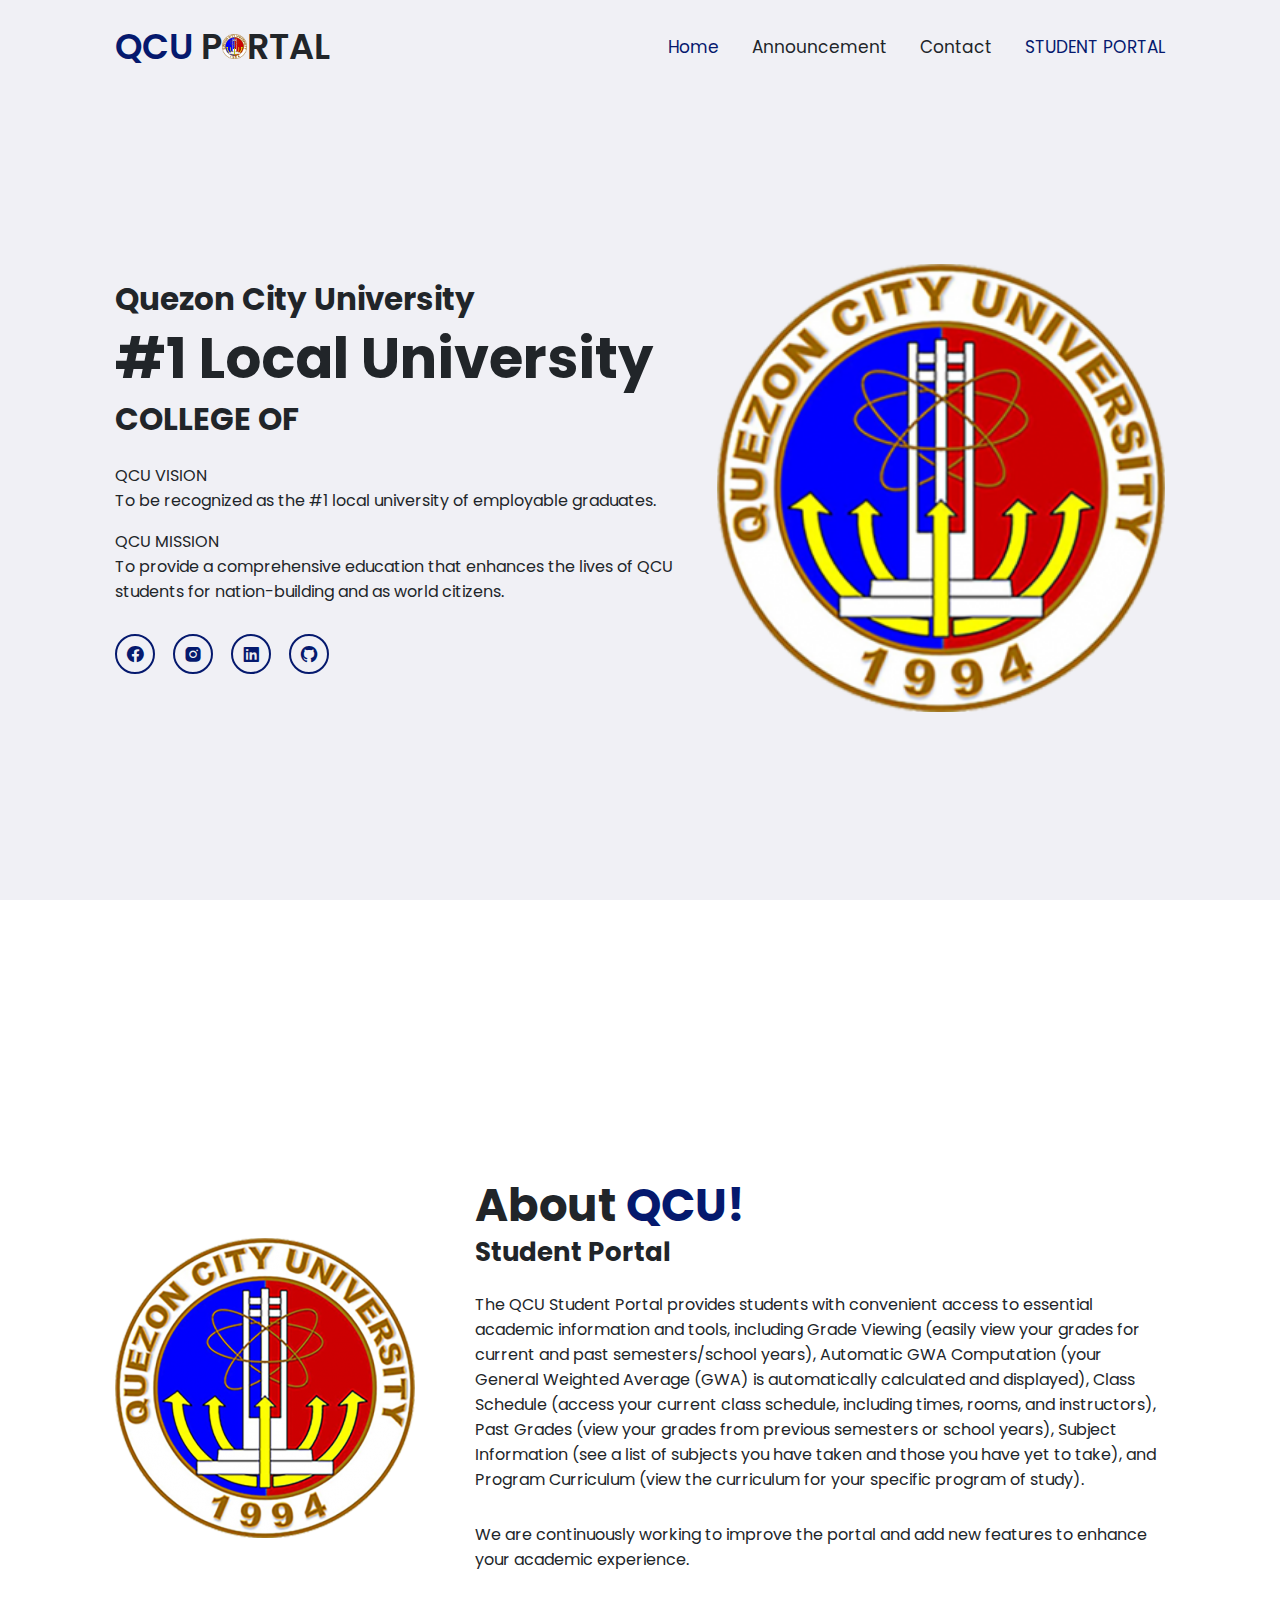
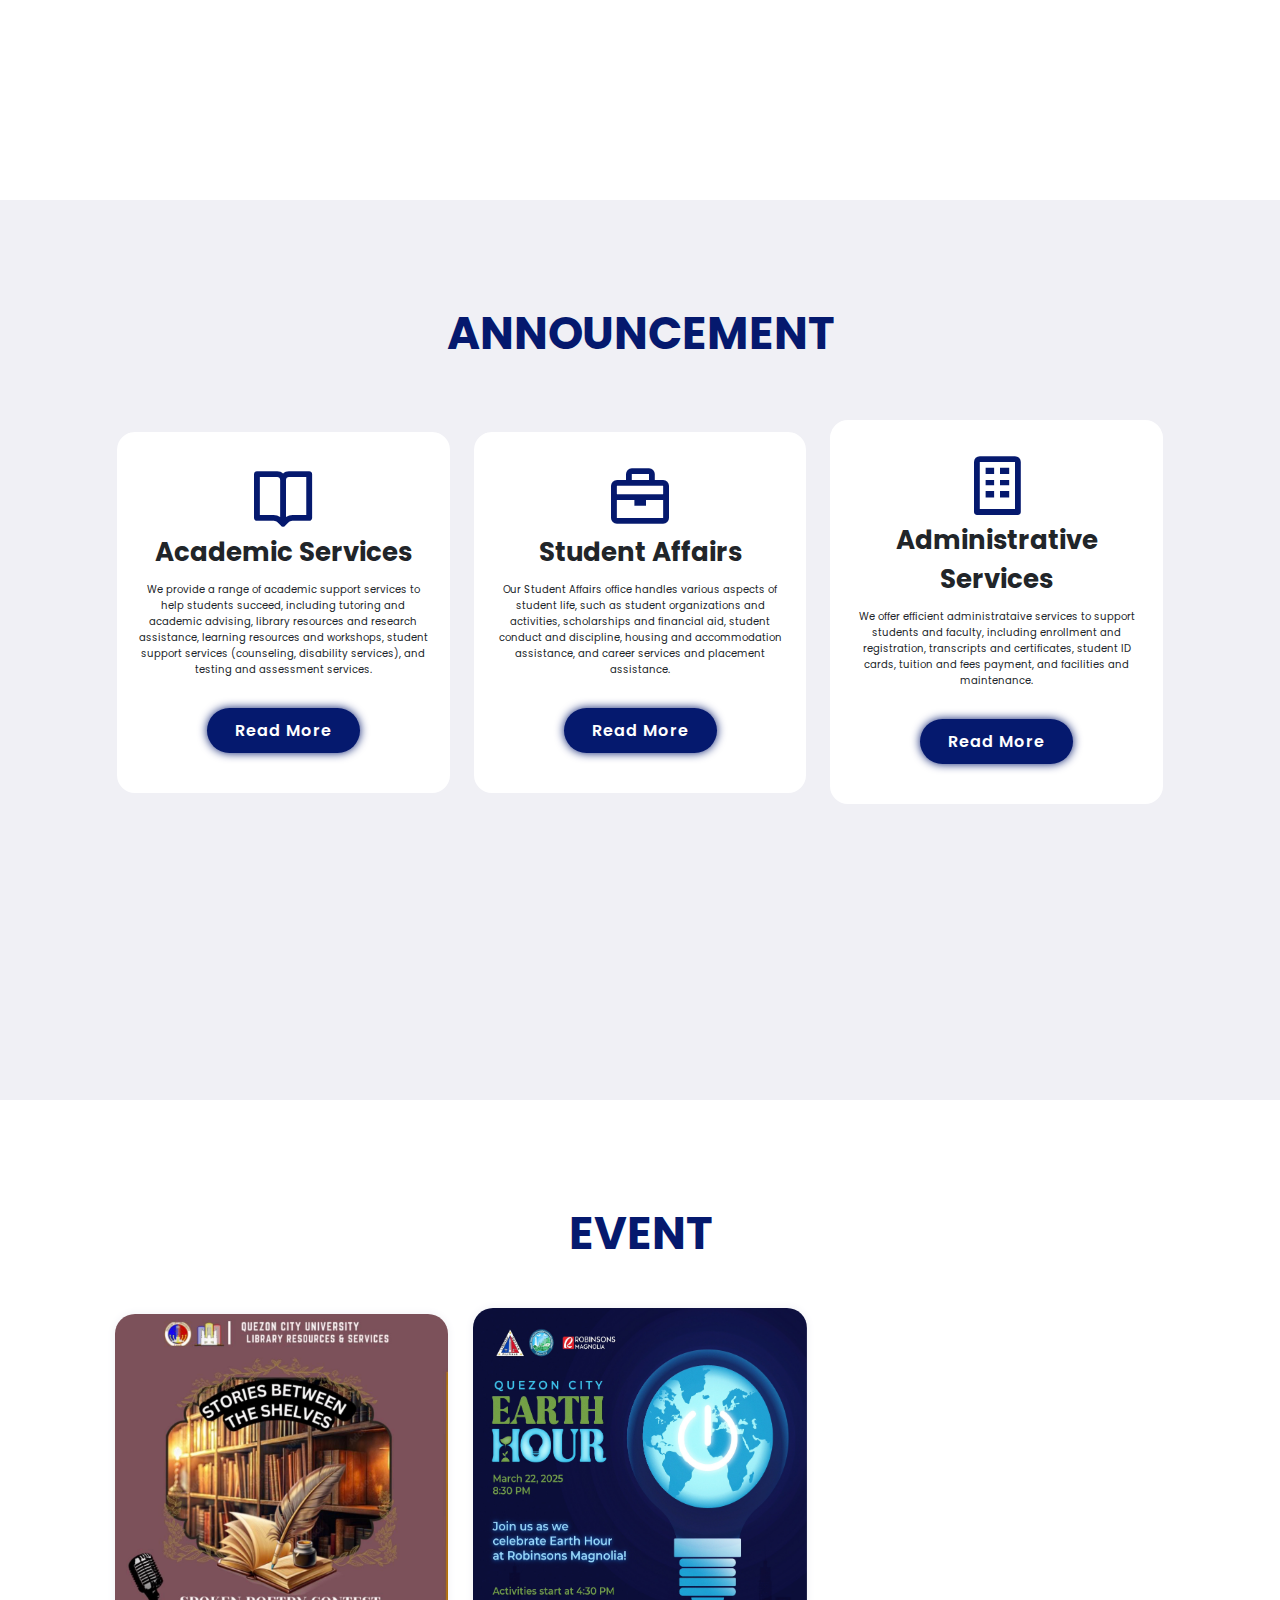
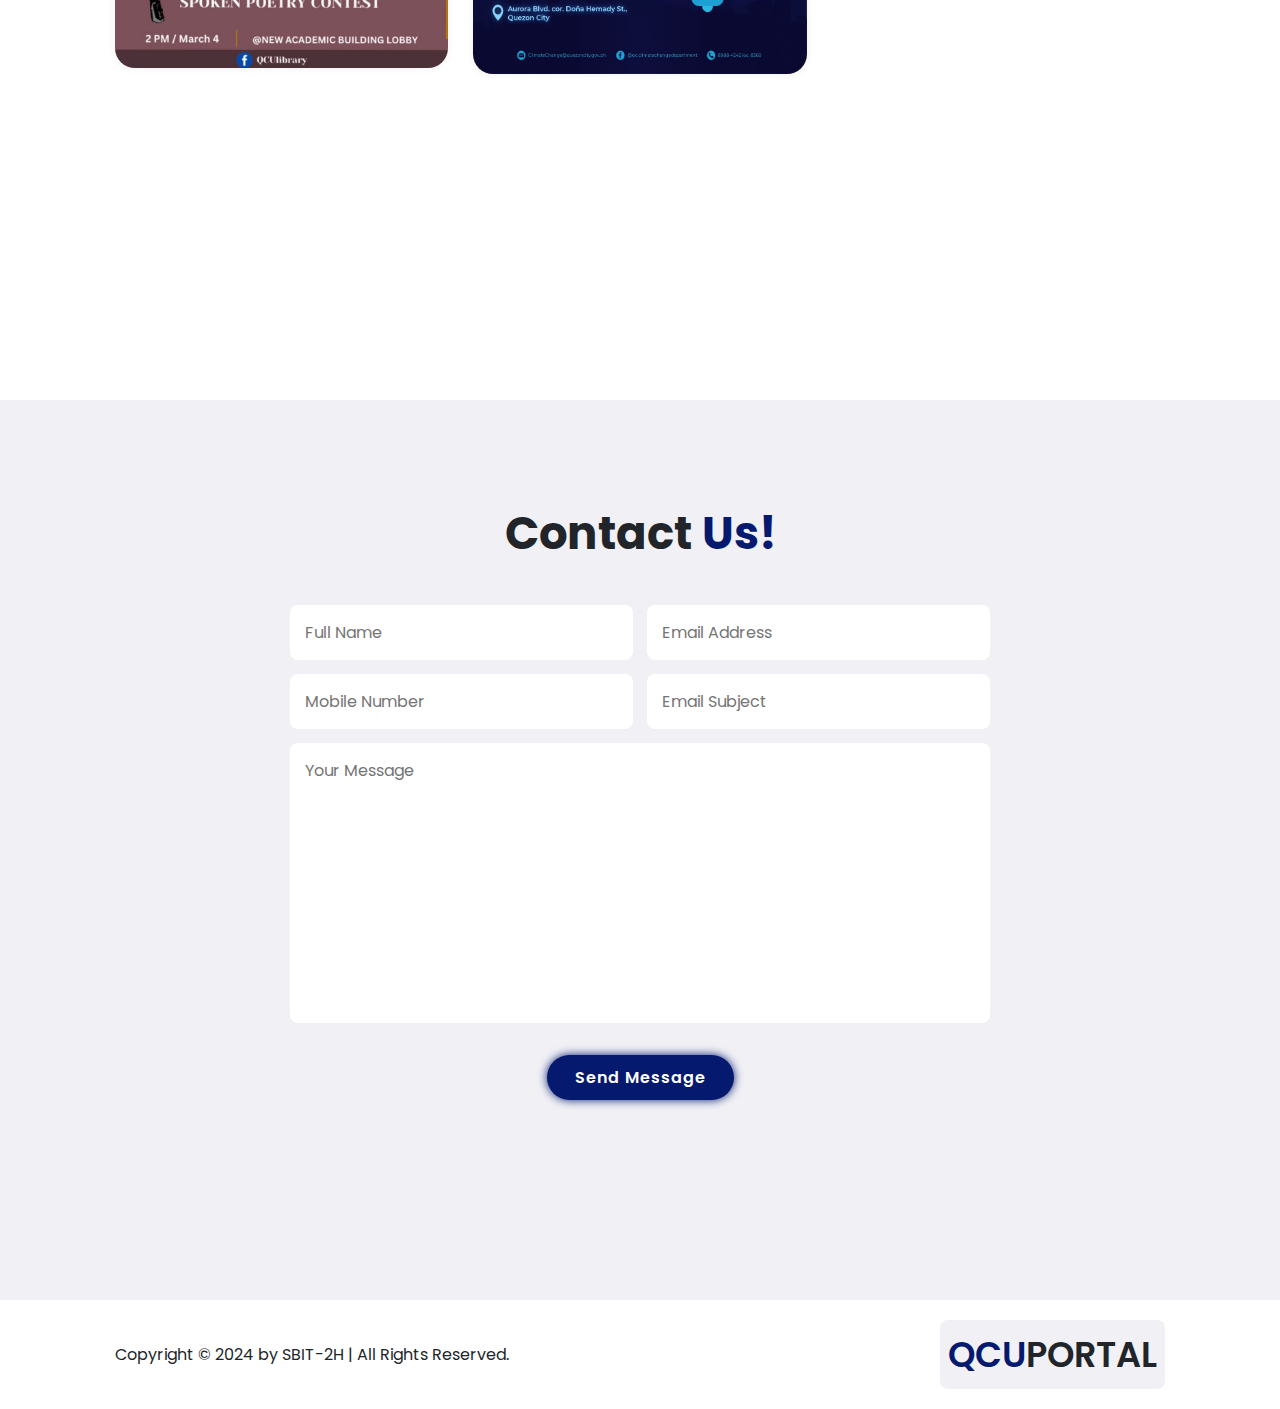
==== commit 92887c5f: "Add files via upload" ====
--- a/index.html
+++ b/index.html
@@ -16,10 +16,9 @@
         <i class="bx bx-menu" id="menu-icon"></i>
         <nav class="navbar">
             <a href="#home" class="active">Home</a>
-            <a href="#about">About</a>
-            <a href="#services">Services</a>
+            <a href="#services">Announcement</a>
             <a href="#contact">Contact</a>
-            <a href="#loginform">Student Portal</a>
+            <a href="#loginform"><span>STUDENT PORTAL</span></a>
         </nav>
     </header>
     <div id="login-form-overlay">
@@ -88,7 +87,7 @@
         </div>
     </section>
     <section class="services" id="services">
-        <h2 class="heading">Our <span> Services</span></h2>
+        <h2 class="heading"><span> ANNOUNCEMENT</span></h2>
         <div class="services-container">
             <div class="services-box">
                 <i class='bx bx-book-open'></i>
@@ -120,20 +119,20 @@
         </div>
     </section>
     <section class="portfolio" id="portfolio">
-        <h2 class="heading">Latest <span>Project</span></h2>
+        <h2 class="heading"><span>EVENT</span></h2>
         <div class="portfolio-container">
             <div class="portfolio-box">
-                <img src="images/p1.png"alt="">
-                <div class="portfolio-layer">
-                    <h4>Web Design</h4>
-                    <p>  I'm eager to learn and explore the latest technologies 
-                        in networking and databases.</p>
-                    <a href="#"><i class='bx bx-link-external'></i></a>
-                </div>
-            </div>
-
-            <div class="portfolio-box">
-                <img src="/images/profilepic.jpg"alt="">
+                <img src="images/event3.jpg"alt="">
+                <div class="portfolio-layer">
+                    <h4>Web Design</h4>
+                    <p>  I'm eager to learn and explore the latest technologies 
+                        in networking and databases.</p>
+                    <a href="#"><i class='bx bx-link-external'></i></a>
+                </div>
+            </div>
+
+            <div class="portfolio-box">
+                <img src="/images/event1.jpg"alt="">
                 <div class="portfolio-layer">
                     <h4>Web Design</h4>
                     <p>  I'm eager to ldadearn and explore the latest technologies 
--- a/css/style.css
+++ b/css/style.css
@@ -1,633 +1,632 @@
-@import url('https://fonts.googleapis.com/css2?family=Poppins:wght@300;400;500;600;700;800;900&display=swap');
-
-* {
-    margin: 0;
-    padding: 0;
-    box-sizing: border-box;
-    text-decoration: none;
-    border: none;
-    outline: none;
-    scroll-behavior: smooth;
-        font-family: 'Poppins', sans-serif;
-}
-
-:root {
-    --bg-color: #f0f0f5; 
-    --second-bg-color: #ffffff; 
-    --text-color: #212529; 
-    --main-color: #d9534f; 
-}
-html{
-    font-size: 62.5%;
-    overflow-x: hidden;
-}
-body {
-    background: var(--bg-color);
-    color : var(--text-color);
-}
-section{
-    min-height: 100vh;
-    padding: 10rem 9% 2rem;
-}
-.header{
-    position: fixed;
-    top: 0;
-    left: 0;
-    width: 100%;
-    padding: 2rem 9%;
-    background: var(--bg-color);
-    display: flex;
-    justify-content: space-between;
-    align-items: center;
-    z-index: 100;
-}
-.header.sticky{
-    border-bottom: .1rem solid rgba(0, 0, 0, .2) ;
-}
-.header .logo img {
-    width: 20px;
-    height: auto; 
-    height: 20px; 
-    width: auto; 
-  }
-.logo{
-    font-size: 2.5rem;
-    color: var(--text-color);
-    font-weight: 600;
-    cursor: default;
-}
-.navbar a {
-    font-size: 1.7rem;
-    color: var(--text-color);
-    margin-left: 4rem;
-    transition: .3s;
-}
-.navbar a:hover,
-.navbar a.active{
-    color: var(--main-color);
-}
-#menu-icon{
-    font-size: 3.6rem;
-    color:var(--text-color);
-    display: none;
-}
-.home{
-    display: flex;
-    justify-content: center;
-    align-items: center;
-}
-.home-img img{
-    width: 35vw;
-    margin-left: 4rem;
-    animation: floatImage 4s ease-in-out infinite;
-}
-@keyframes floatImage {
-    0%{
-        transform: translateY(0);
-    }
-    50%{
-        transform: translateY(-2.4rem);
-    }
-    100%{
-        transform: translateY(0);
-    }
-}
-.home-content h3{
-    font-size: 3.1rem;
-    font-weight: 700;
-}
-.home-content h3:nth-of-type(2){
-    margin-bottom: 2rem;
-}
-span{
-    color: var(--main-color);
-}
-.home-content h1{
-    font-size: 5.6rem;
-    font-weight: 700;
-    line-height: 1.3;
-}
-.home-content p{
-    font-size: 1.6rem;
-}
-.social-media a{
-    display: inline-flex;
-    justify-content: center;
-    align-items: center;
-    width: 4rem;
-    height: 4rem;
-    background: transparent;
-    border: .2rem solid var(--main-color);
-    border-radius: 50%;
-    font-size: 2rem;
-    color: var(--main-color);
-    margin: 3rem 1.5rem 3rem 0;
-    transition: .5s ease;
-}
-.social-media a:hover{
-    background: var(--main-color);
-    color: var(--second-bg-color);
-    box-shadow: 0 0 1rem var(--main-color);
-}
-.btn{
-    display: inline-block;
-    padding: 1rem 2.8rem;
-    background: var(--main-color);
-    border-radius: 4rem;
-    box-shadow: 0 0 1rem var(--main-color);
-    font-size: 1.6rem;
-    color: var(--second-bg-color);
-    letter-spacing: .1rem;
-    font-weight: 600;
-    transition: .5s ease;
-}
-
-.btn:hover{
-    box-shadow: none;
-}
-.about{
-    display: flex;
-    justify-content: center;
-    align-items: center;
-    gap: 2rem;
-    background: var(--second-bg-color);
-}
-.about-img{
-    width: 50vw;
-    margin-right: 4rem;
-}
-.heading{
-    text-align: center;
-    font-size: 4.5rem;
-}
-.about-content h2{
-    text-align: left;
-    line-height: 1.2;
-}
-.about-content h3{
-    font-size: 2.6rem;
-}
-.about-content p{
-    font-size: 1.6rem;
-    margin: 2rem 0 3rem;
-}
-.services h2{
-    margin-bottom: 5rem;
-}
-.services-container{
-    display: flex;
-    justify-content: center;
-    align-items: center;
-    flex-wrap: wrap;
-    gap: 2rem;
-}
-.services-container .services-box{
-    flex: 1 1 30rem;
-    background: var(--second-bg-color);
-    padding: 3rem 2rem 4rem;
-    border-radius: 2rem;
-    text-align: center;
-    border: .2rem solid var(--bg-color);
-    transition: .5s ease;
-}
-.services-container .services-box:hover{
-    border-color: var(--main-color);
-    transform: scale(1.02);
-}
-.services-box i{
-    font-size: 7rem;
-    color: var(--main-color);
-}
-.services-box h3{
-    font-size: 2.6rem;
-}
-.services-box p{
-    font-size: size 1.6rem;
-    margin:1rem 0 3rem;
-}
-.portfolio{
-    background: var(--second-bg-color);
-}
-.portfolio h2{
-    margin-bottom: 4rem;
-}
-.portfolio-container {
-    display: grid;
-    grid-template-columns: repeat(3,1fr);
-    align-items: center;
-    gap: 2.5rem;
-}
-.portfolio-container .portfolio-box{
-    position: relative;
-    border-radius: 2rem;
-    box-shadow: 0 0 1rem var(--bg-color);
-    overflow: hidden;
-    display: flex;
-}
-.portfolio-box img{
-    width: 100%;
-    transition: .5s ease;
-}
-.portfolio-box:hover img{
-    transform: scale(1.1);
-}
-.portfolio-box .portfolio-layer{
-    position: absolute;
-    bottom: 0;
-    left: 0;
-    width: 100%;
-    height: 100%;
-    background: linear-gradient(rgba(0,0,0,.1),var(--main-color));
-    display: flex;
-    justify-content: center;
-    align-items: center;
-    flex-direction: column;
-    text-align: center;
-    padding: 0 4rem;
-    transform: translateY(100%);
-    transition: .5s ease;
-}
-.portfolio-box:hover .portfolio-layer{
-    transform: translateY(0);
-}
-.portfolio-layer h4{
-    font-size: 3rem;
-}
-.portfolio-layer p{
-    font-size: 1.6rem;
-    margin: .3rem 0 1rem;
-}
-.portfolio-layer a{
-    display: inline-flex;
-    justify-content: center;
-    align-items: center;
-    width: 5rem;
-    height: 5rem;
-    background: var(--text-color);
-    border-radius: 50%;
-}
-.portfolio-layer a i{
-    font-size: 2rem;
-    color: var(--second-bg-color);
-}
-.contact h2{
-    margin-bottom: 3rem;
-
-}
-.contact form{
-    max-width: 70rem;
-    margin: 1rem auto;
-    text-align: center;
-    margin-bottom: 3rem;
-}
-.contact form .input-box{
-    display: flex;
-    justify-content: space-between;
-    flex-wrap: wrap;
-}
-.contact form .input-box input,
-.contact form textarea{
-    width: 100%;
-    padding: 1.5rem;
-    font-size: 1.6rem;
-    color: var(--text-color);
-    background: var(--second-bg-color);
-    border-radius: .8rem;
-    margin: .7rem 0;
-}
-.contact form .input-box input{
-    width: 49%;
-}
-.contact form textarea{
-    resize: none;
-}
-.contact form .btn{
-    margin-top: 2rem;
-    cursor: pointer;
-}
-.footer {
-    display: flex;
-    justify-content: space-between;
-    align-items: center;
-    flex-wrap: wrap;
-    padding: 2rem 9%;
-    background: var(--second-bg-color);
-}
-.footer-text p{
-    font-size: 1.6rem;
-}
-.footer-iconTop a{
-    display: inline-flex;
-    justify-content: center;
-    align-items: center;
-    padding: .8rem;
-    background: var(--bg-color);
-    border-radius: .8rem;
-}
-.footer-iconTop a:hover{
-    box-shadow: 0 0 1rem var(--main-color);
-}
-.footer-iconTop a i{
-    font-size: 2.4rem;
-    color: var(--second-bg-color);
-}
-
-@media(max-width: 1200px){
-    html{
-        font-size: 55%;
-    }
-}
-@media(max-width: 991px){
-    .header{
-        padding: 2rem 3%;
-    }
-    section{
-        padding: 10rem 3% 2rem;
-    }
-    .services{
-        padding-bottom: 7rem;
-    }
-    .portfolio{
-        padding-bottom: 7rem;
-    }
-    .contact{
-        min-width: auto;
-    }
-    .footer{
-        padding: 2rem 3%;
-    }
-}
-@media(max-width: 768px){
-    #menu-icon{
-        display: block;
-    }
-    .navbar{
-        position: absolute;
-        top: 100%;
-        left: 0;
-        width: 100%;
-        padding: 1rem 3%;
-        background: var(--bg-color);
-        border-top: .1rem solid rgba(0, 0, 0, .2);
-        box-shadow: 0 .5rem 1rem rgba(0, 0, 0, .2);
-        display: none;
-    }
-    .navbar.active{
-        display: block;
-    }
-    .navbar a{
-        display: block;
-        font-size: 2rem;
-        margin: 3rem 0;
-    }
-    .home {
-        flex-direction: column;
-    }
-    .home-content h3{
-        font-size: 2.6rem;
-    }
-    .home-content h1{
-        font-size: 5rem;
-    }
-    .home-img img{
-        width: 70vw;
-        margin-top: 4rem;
-    }
-    .about {
-        flex-direction: column-reverse;
-    }
-    .about img{
-        width: 70vw;
-        margin-top: 4rem;
-    }
-    .services h2{
-        margin-bottom: 3rem;
-    }
-    .portfolio h2{
-        margin-bottom: 3rem;
-    }
-    .portfolio-container{
-        grid-template-columns: repeat(2.1fr);
-    }
-}
-@media(max-width: 617px){
-    .portfolio-container{
-        grid-template-columns: 1fr;
-    }
-}
-@media(max-width: 450px){
-    html{
-        font-size: 50%;
-    }
-    .contact form .input-box input{
-        width: 100%;
-    }
-}
-@media(max-width: 365px){
-    .home-img img{
-        width: 90vw;
-    }
-    .about-img img{
-        width: 90vw;
-    }
-    .footer {
-        flex-direction: column-reverse;
-    }
-    .footer p{
-        text-align: center;
-        margin-top: 2rem;
-    }
-}
-
-#login-form-overlay {
-    display: none;
-    position: fixed;
-    top: 0;
-    left: 0;
-    width: 100%;
-    height: 100%;
-    background-color: rgba(0, 0, 0, 0.5);
-    z-index: 101; 
-    justify-content: center;
-    align-items: center;
-}
-
-#login-form {
-    background-color: var(--second-bg-color);
-    padding: 6rem;
-    border-radius: 3rem;
-    width: 400px;
-    position: relative; 
-}
-
-#login-form h2 {
-    text-align: center;
-    margin-bottom: 1.5rem;
-    color: var(--text-color);
-}
-
-#login-form label {
-    display: block;
-    margin-bottom: 0.5rem;
-    color: var(--text-color);
-    text-align: center;
-}
-
-#login-form input[type="text"],
-#login-form input[type="password"] {
-    width: 100%;
-    padding: 1rem;
-    margin-bottom: 1rem;
-    border: 1px solid #ccc;
-    border-radius: 1.5rem;
-    box-sizing: border-box;
-    background-color: #f8f9fa;
-    color: var(--text-color);
-}
-
-#login-form button {
-    transition: all 0.3s ease-in-out;
-    font-family: "Dosis", sans-serif;
-    width: 100%;
-    height: 40px;
-    border-radius: 50px;
-    background-image: linear-gradient(135deg, #1310ec 0%,var(--main-color) 70%);
-    outline: none;
-    cursor: pointer;
-    border: none;
-    font-size: 24px;
-    color: white;
-    display: block;
-    margin: auto;
-    }
-
-#login-form button:hover {
-    background-image: linear-gradient(135deg,var(--main-color)0%, #1310ec 100%);
-    transform: translateY(3px);
-  }
-#login-form button:active{
-    opacity: 0.5;
-  }
-
-.close-button {
-    position: absolute;
-    top: 0;
-    right: 2rem;
-    font-size: 6.5rem;
-    cursor: pointer;
-    color: var(--text-color);
-    transition: .3s;
-}
-
-.close-button:hover {
-    color: var(--main-color);
-}
-.image-container{
-    display: grid;
-    grid-auto-flow: column;
-    grid-auto-columns: 250px;
-    justify-items: stretch;
-    animation: animation 12s linear infinite;
-}
-
-/* From Uiverse.io by Maximinodotpy */ 
-.inputGroup {
-    font-family: 'Segoe UI', sans-serif;
-    margin: 1em 0 1em 0;
-    max-width: 190px;
-    position: relative;
-  }
-  
-  .inputGroup input {
-    font-size: 100%;
-    padding: 0.8em;
-    outline: none;
-    border: 2px solid rgb(200, 200, 200);
-    background-color: transparent;
-    border-radius: 20px;
-    width: 100%;
-  }
-  
-  .inputGroup label {
-    font-size: 100%;
-    position: absolute;
-    left: 0;
-    padding: 0.8em;
-    margin-left: 0.5em;
-    pointer-events: none;
-    transition: all 0.3s ease;
-    color: rgb(100, 100, 100);
-  }
-  
-  .inputGroup :is(input:focus, input:valid)~label {
-    transform: translateY(-50%) scale(.9);
-    margin: 0em;
-    margin-left: 1.3em;
-    padding: 0.4em;
-    background-color: #e8e8e8;
-  }
-  
-  .inputGroup :is(input:focus, input:valid) {
-    border-color: rgb(150, 150, 200);
-  }
-
-#loading-screen {
-    display: none;
-    position: fixed;
-    top: 0;
-    left: 0;
-    width: 100%;
-    height: 100%;
-    background-color: rgba(0, 0, 0, 0.5);
-    display: flex;
-    justify-content: center;
-    align-items: center;
-    z-index: 1001;
-  }
-  
-  .loader {
-    display: block;
-    --height-of-loader: 4px;
-    --loader-color: #ff0000;
-    width: 130px;
-    height: var(--height-of-loader);
-    border-radius: 30px;
-    background-color: #000000;
-    position: relative;
-  }
-  
-  .loader::before {
-    content: "";
-    position: absolute;
-    background: var(--loader-color);
-    top: 0;
-    left: 0;
-    width: 0%;
-    height: 100%;
-    border-radius: 30px;
-    animation: moving 1s ease-in-out infinite;
-  }
-  
-  @keyframes moving {
-    50% {
-      width: 100%;
-    }
-    100% {
-      width: 0;
-      right: 0;
-      left: unset;
-    }
-  }
-  
-  #success-notification {
-    display: none;
-    position: fixed;
-    top: 50%;
-    left: 50%;
-    transform: translate(-50%, -50%);
-    background-color: #4CAF50;
-    color: white;
-    padding: 20px;
-    border-radius: 5px;
-    z-index: 1002;
+@import url('https://fonts.googleapis.com/css2?family=Poppins:wght@300;400;500;600;700;800;900&display=swap');
+
+* {
+    margin: 0;
+    padding: 0;
+    box-sizing: border-box;
+    text-decoration: none;
+    border: none;
+    outline: none;
+    scroll-behavior: smooth;
+        font-family: 'Poppins', sans-serif;
+}
+
+:root {
+    --bg-color: #f0f0f5; 
+    --second-bg-color: #ffffff; 
+    --text-color: #212529; 
+    --main-color: #05196e; 
+}
+html{
+    font-size: 62.5%;
+    overflow-x: hidden;
+}
+body {
+    background: var(--bg-color);
+    color : var(--text-color);
+}
+section{
+    min-height: 100vh;
+    padding: 10rem 9% 2rem;
+}
+.header{
+    position: fixed;
+    top: 0;
+    left: 0;
+    width: 100%;
+    padding: 2rem 9%;
+    background: var(--bg-color);
+    display: flex;
+    justify-content: space-between;
+    align-items: center;
+    z-index: 100;
+}
+.header.sticky{
+    border-bottom: .1rem solid rgba(0, 0, 0, .2) ;
+}
+.header .logo img {
+    width: 25px;
+    height: auto; 
+    height: 25px; 
+    width: auto; 
+  }
+.logo{
+    font-size: 3.5rem;
+    color: var(--text-color);
+    font-weight: 600;
+    cursor: default;
+}
+.navbar a {
+    font-size: 1.7rem;
+    font-weight: 100%;
+    color: var(--text-color);
+    margin-left: 3rem;
+    transition: .3s;
+}
+.navbar a:hover,
+.navbar a.active{
+    color: var(--main-color);
+}
+
+#menu-icon{
+    font-size: 3.6rem;
+    color:var(--text-color);
+    display: none;
+}
+.home{
+    display: flex;
+    justify-content: center;
+    align-items: center;
+}
+.home-img img{
+    width: 35vw;
+    margin-left: 4rem;
+    animation: floatImage 4s ease-in-out infinite;
+}
+@keyframes floatImage {
+    0%{
+        transform: translateY(0);
+    }
+    50%{
+        transform: translateY(-2.4rem);
+    }
+    100%{
+        transform: translateY(0);
+    }
+}
+.home-content h3{
+    font-size: 3.1rem;
+    font-weight: 700;
+}
+.home-content h3:nth-of-type(2){
+    margin-bottom: 2rem;
+}
+span{
+    color: var(--main-color);
+}
+.home-content h1{
+    font-size: 5.6rem;
+    font-weight: 700;
+    line-height: 1.3;
+}
+.home-content p{
+    font-size: 1.6rem;
+}
+.social-media a{
+    display: inline-flex;
+    justify-content: center;
+    align-items: center;
+    width: 4rem;
+    height: 4rem;
+    background: transparent;
+    border: .2rem solid var(--main-color);
+    border-radius: 50%;
+    font-size: 2rem;
+    color: var(--main-color);
+    margin: 3rem 1.5rem 3rem 0;
+    transition: .5s ease;
+}
+.social-media a:hover{
+    background: var(--main-color);
+    color: var(--second-bg-color);
+    box-shadow: 0 0 1rem var(--main-color);
+}
+.btn{
+    display: inline-block;
+    padding: 1rem 2.8rem;
+    background: var(--main-color);
+    border-radius: 4rem;
+    box-shadow: 0 0 1rem var(--main-color);
+    font-size: 1.6rem;
+    color: var(--second-bg-color);
+    letter-spacing: .1rem;
+    font-weight: 600;
+    transition: .5s ease;
+}
+
+.btn:hover{
+    box-shadow: none;
+}
+.about{
+    display: flex;
+    justify-content: center;
+    align-items: center;
+    gap: 2rem;
+    background: var(--second-bg-color);
+}
+.about-img{
+    width: 50vw;
+    margin-right: 4rem;
+}
+.heading{
+    text-align: center;
+    font-size: 4.5rem;
+}
+.about-content h2{
+    text-align: left;
+    line-height: 1.2;
+}
+.about-content h3{
+    font-size: 2.6rem;
+}
+.about-content p{
+    font-size: 1.6rem;
+    margin: 2rem 0 3rem;
+}
+.services h2{
+    margin-bottom: 5rem;
+}
+.services-container{
+    display: flex;
+    justify-content: center;
+    align-items: center;
+    flex-wrap: wrap;
+    gap: 2rem;
+}
+.services-container .services-box{
+    flex: 1 1 30rem;
+    background: var(--second-bg-color);
+    padding: 3rem 2rem 4rem;
+    border-radius: 2rem;
+    text-align: center;
+    border: .2rem solid var(--bg-color);
+    transition: .5s ease;
+}
+.services-container .services-box:hover{
+    border-color: var(--main-color);
+    transform: scale(1.02);
+}
+.services-box i{
+    font-size: 7rem;
+    color: var(--main-color);
+}
+.services-box h3{
+    font-size: 2.6rem;
+}
+.services-box p{
+    font-size: size 1.6rem;
+    margin:1rem 0 3rem;
+}
+.portfolio{
+    background: var(--second-bg-color);
+}
+.portfolio h2{
+    margin-bottom: 4rem;
+}
+.portfolio-container {
+    display: grid;
+    grid-template-columns: repeat(3,1fr);
+    align-items: center;
+    gap: 2.5rem;
+}
+.portfolio-container .portfolio-box{
+    position: relative;
+    border-radius: 2rem;
+    box-shadow: 0 0 1rem var(--bg-color);
+    overflow: hidden;
+    display: flex;
+}
+.portfolio-box img{
+    width: 100%;
+    transition: .5s ease;
+}
+.portfolio-box:hover img{
+    transform: scale(1.1);
+}
+.portfolio-box .portfolio-layer{
+    position: absolute;
+    bottom: 0;
+    left: 0;
+    width: 100%;
+    height: 100%;
+    background: linear-gradient(rgba(0,0,0,.1),var(--main-color));
+    display: flex;
+    justify-content: center;
+    align-items: center;
+    flex-direction: column;
+    text-align: center;
+    padding: 0 4rem;
+    transform: translateY(100%);
+    transition: .5s ease;
+}
+.portfolio-box:hover .portfolio-layer{
+    transform: translateY(0);
+}
+.portfolio-layer h4{
+    font-size: 3rem;
+}
+.portfolio-layer p{
+    font-size: 1.6rem;
+    margin: .3rem 0 1rem;
+}
+.portfolio-layer a{
+    display: inline-flex;
+    justify-content: center;
+    align-items: center;
+    width: 5rem;
+    height: 5rem;
+    background: var(--text-color);
+    border-radius: 50%;
+}
+.portfolio-layer a i{
+    font-size: 2rem;
+    color: var(--second-bg-color);
+}
+.contact h2{
+    margin-bottom: 3rem;
+
+}
+.contact form{
+    max-width: 70rem;
+    margin: 1rem auto;
+    text-align: center;
+    margin-bottom: 3rem;
+}
+.contact form .input-box{
+    display: flex;
+    justify-content: space-between;
+    flex-wrap: wrap;
+}
+.contact form .input-box input,
+.contact form textarea{
+    width: 100%;
+    padding: 1.5rem;
+    font-size: 1.6rem;
+    color: var(--text-color);
+    background: var(--second-bg-color);
+    border-radius: .8rem;
+    margin: .7rem 0;
+}
+.contact form .input-box input{
+    width: 49%;
+}
+.contact form textarea{
+    resize: none;
+}
+.contact form .btn{
+    margin-top: 2rem;
+    cursor: pointer;
+}
+.footer {
+    display: flex;
+    justify-content: space-between;
+    align-items: center;
+    flex-wrap: wrap;
+    padding: 2rem 9%;
+    background: var(--second-bg-color);
+}
+.footer-text p{
+    font-size: 1.6rem;
+}
+.footer-iconTop a{
+    display: inline-flex;
+    justify-content: center;
+    align-items: center;
+    padding: .8rem;
+    background: var(--bg-color);
+    border-radius: .8rem;
+}
+.footer-iconTop a:hover{
+    box-shadow: 0 0 1rem var(--main-color);
+}
+.footer-iconTop a i{
+    font-size: 2.4rem;
+    color: var(--second-bg-color);
+}
+
+@media(max-width: 1200px){
+    html{
+        font-size: 55%;
+    }
+}
+@media(max-width: 991px){
+    .header{
+        padding: 2rem 3%;
+    }
+    section{
+        padding: 10rem 3% 2rem;
+    }
+    .services{
+        padding-bottom: 7rem;
+    }
+    .portfolio{
+        padding-bottom: 7rem;
+    }
+    .contact{
+        min-width: auto;
+    }
+    .footer{
+        padding: 2rem 3%;
+    }
+}
+@media(max-width: 768px){
+    #menu-icon{
+        display: block;
+    }
+    .navbar{
+        position: absolute;
+        top: 100%;
+        left: 0;
+        width: 100%;
+        padding: 1rem 3%;
+        background: var(--bg-color);
+        border-top: .1rem solid rgba(0, 0, 0, .2);
+        box-shadow: 0 .5rem 1rem rgba(0, 0, 0, .2);
+        display: none;
+    }
+    .navbar.active{
+        display: block;
+    }
+    .navbar a{
+        display: block;
+        font-size: 2rem;
+        margin: 3rem 0;
+    }
+    .home {
+        flex-direction: column;
+    }
+    .home-content h3{
+        font-size: 2.6rem;
+    }
+    .home-content h1{
+        font-size: 5rem;
+    }
+    .home-img img{
+        width: 70vw;
+        margin-top: 4rem;
+    }
+    .about {
+        flex-direction: column-reverse;
+    }
+    .about img{
+        width: 70vw;
+        margin-top: 4rem;
+    }
+    .services h2{
+        margin-bottom: 3rem;
+    }
+    .portfolio h2{
+        margin-bottom: 3rem;
+    }
+    .portfolio-container{
+        grid-template-columns: repeat(2.1fr);
+    }
+}
+@media(max-width: 617px){
+    .portfolio-container{
+        grid-template-columns: 1fr;
+    }
+}
+@media(max-width: 450px){
+    html{
+        font-size: 50%;
+    }
+}
+@media(max-width: 365px){
+    .home-img img{
+        width: 90vw;
+    }
+    .about-img img{
+        width: 90vw;
+    }
+    .footer {
+        flex-direction: column-reverse;
+    }
+    .footer p{
+        text-align: center;
+        margin-top: 2rem;
+    }
+}
+
+#login-form-overlay {
+    display: none;
+    position: fixed;
+    top: 0;
+    left: 0;
+    width: 100%;
+    height: 100%;
+    background-color: rgba(0, 0, 0, 0.5);
+    z-index: 101; 
+    justify-content: center;
+    align-items: center;
+}
+
+#login-form {
+    background-color: var(--second-bg-color);
+    padding: 6rem;
+    border-radius: 3rem;
+    width: 400px;
+    position: relative; 
+}
+
+#login-form h2 {
+    text-align: center;
+    margin-bottom: 1.5rem;
+    color: var(--text-color);
+}
+
+#login-form label {
+    display: block;
+    margin-bottom: 0.5rem;
+    color: var(--text-color);
+    text-align: center;
+}
+
+#login-form input[type="text"],
+#login-form input[type="password"] {
+    width: 100%;
+    padding: 1rem;
+    margin-bottom: 1rem;
+    border: 1px solid #ccc;
+    border-radius: 1.5rem;
+    box-sizing: border-box;
+    background-color: #f8f9fa;
+    color: var(--text-color);
+}
+
+#login-form button {
+    transition: all 0.3s ease-in-out;
+    font-family: "Dosis", sans-serif;
+    width: 100%;
+    height: 40px;
+    border-radius: 50px;
+    background-image: linear-gradient(135deg, #ec1710 0%,var(--main-color) 70%);
+    outline: none;
+    cursor: pointer;
+    border: none;
+    font-size: 24px;
+    color: white;
+    display: block;
+    margin: auto;
+    }
+
+#login-form button:hover {
+    background-image: linear-gradient(135deg,var(--main-color)0%, #1310ec 100%);
+    transform: translateY(3px);
+  }
+#login-form button:active{
+    opacity: 0.5;
+  }
+
+.close-button {
+    position: absolute;
+    top: 0;
+    right: 2rem;
+    font-size: 6.5rem;
+    cursor: pointer;
+    color: var(--text-color);
+    transition: .3s;
+}
+
+.close-button:hover {
+    color: var(--main-color);
+}
+.image-container{
+    display: grid;
+    grid-auto-flow: column;
+    grid-auto-columns: 250px;
+    justify-items: stretch;
+    animation: animation 12s linear infinite;
+}
+
+/* From Uiverse.io by Maximinodotpy */ 
+.inputGroup {
+    font-family: 'Segoe UI', sans-serif;
+    margin: 1em 0 1em 0;
+    max-width: 190px;
+    position: relative;
+  }
+  
+  .inputGroup input {
+    font-size: 100%;
+    padding: 0.8em;
+    outline: none;
+    border: 2px solid rgb(200, 200, 200);
+    background-color: transparent;
+    border-radius: 20px;
+    width: 100%;
+  }
+  
+  .inputGroup label {
+    font-size: 100%;
+    position: absolute;
+    left: 0;
+    padding: 0.8em;
+    margin-left: 0.5em;
+    pointer-events: none;
+    transition: all 0.3s ease;
+    color: rgb(100, 100, 100);
+  }
+  
+  .inputGroup :is(input:focus, input:valid)~label {
+    transform: translateY(-50%) scale(.9);
+    margin: 0em;
+    margin-left: 1.3em;
+    padding: 0.4em;
+    background-color: #e8e8e8;
+  }
+  
+  .inputGroup :is(input:focus, input:valid) {
+    border-color: rgb(150, 150, 200);
+  }
+
+#loading-screen {
+    display: none;
+    position: fixed;
+    top: 0;
+    left: 0;
+    width: 100%;
+    height: 100%;
+    background-color: rgba(0, 0, 0, 0.5);
+    display: flex;
+    justify-content: center;
+    align-items: center;
+    z-index: 1001;
+  }
+  
+  .loader {
+    display: block;
+    --height-of-loader: 4px;
+    --loader-color: #ff0000;
+    width: 130px;
+    height: var(--height-of-loader);
+    border-radius: 30px;
+    background-color: #000000;
+    position: relative;
+  }
+  
+  .loader::before {
+    content: "";
+    position: absolute;
+    background: var(--loader-color);
+    top: 0;
+    left: 0;
+    width: 0%;
+    height: 100%;
+    border-radius: 30px;
+    animation: moving 1s ease-in-out infinite;
+  }
+  
+  @keyframes moving {
+    50% {
+      width: 100%;
+    }
+    100% {
+      width: 0;
+      right: 0;
+      left: unset;
+    }
+  }
+  
+  #success-notification {
+    display: none;
+    position: fixed;
+    top: 50%;
+    left: 50%;
+    transform: translate(-50%, -50%);
+    background-color: #304499;
+    color: white;
+    padding: 20px;
+    border-radius: 5px;
+    z-index: 1002;
   }